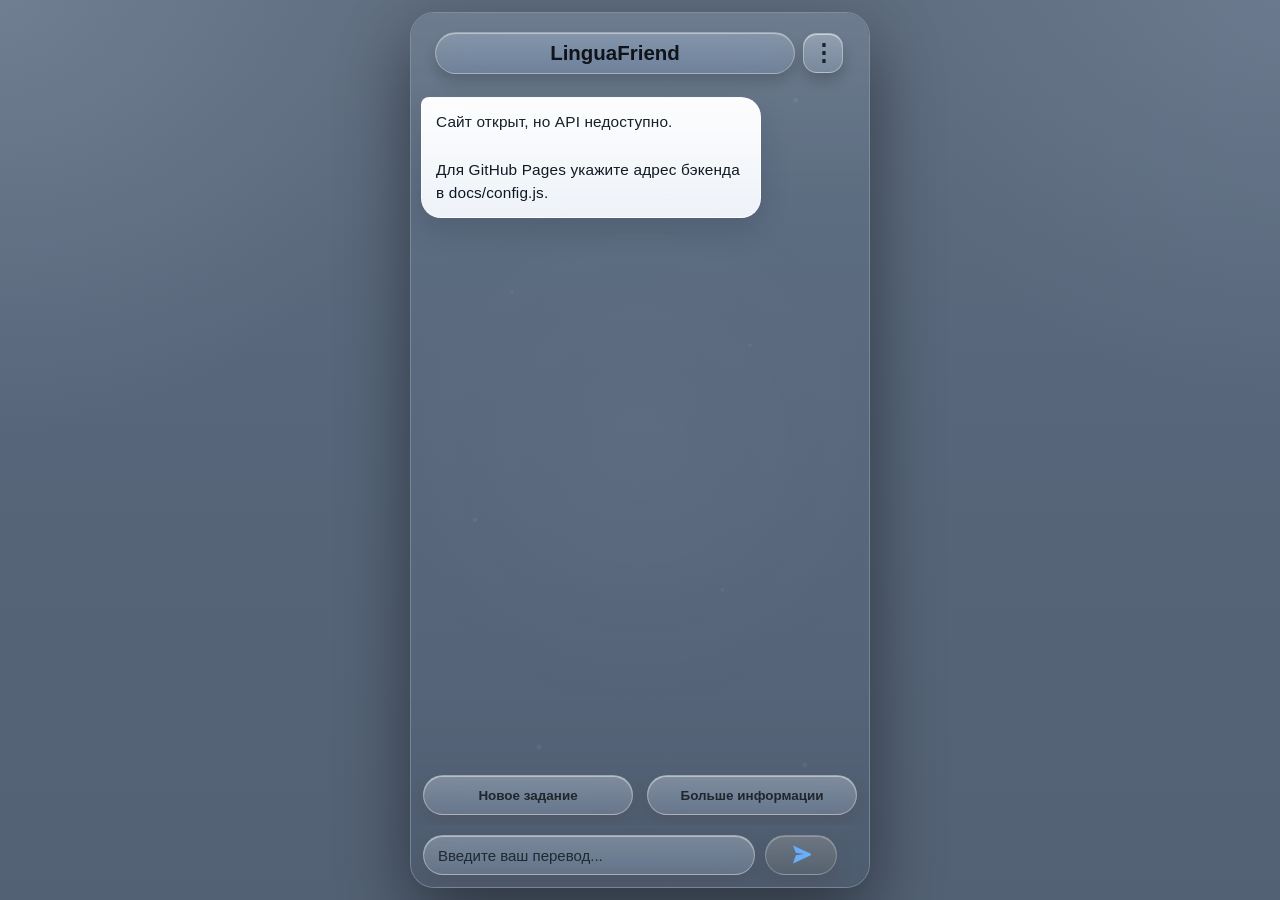
==== docs/index.html @ 362f242c "Add files via upload" ====
<!doctype html>
<html lang="ru">
<head>
  <meta charset="UTF-8" />
  <meta name="viewport" content="width=device-width, initial-scale=1.0" />
  <title>LinguaFriend</title>
  <link rel="stylesheet" href="./static/style.css" />
</head>
<body>
  <main class="app">
    <section class="phone-shell">
      <header class="top-glass">
        <div class="top-pill">LinguaFriend</div>
        <button id="topMenuBtn" class="top-menu-btn" type="button" aria-label="Меню">⋮</button>
      </header>

      <div id="menuOverlay" class="menu-overlay" hidden>
        <div id="menuBackdrop" class="menu-backdrop"></div>
        <section class="menu-panel" aria-label="Меню">
          <div class="menu-head">
            <h2>Меню</h2>
            <button id="closeMenuBtn" class="menu-close" type="button" aria-label="Закрыть">×</button>
          </div>

          <div class="menu-block">
            <span class="menu-label">Подсказки</span>
            <button id="hintToggle" class="hint-switch" type="button" aria-pressed="true">
              <span class="hint-switch-track">
                <span class="hint-switch-thumb"></span>
              </span>
            </button>
          </div>

          <div class="menu-block menu-levels">
            <span class="menu-label">Сложность</span>
            <div class="level-pills">
              <button class="level-pill" data-level="A1" type="button">Легко</button>
              <button class="level-pill" data-level="A2" type="button">Средний</button>
              <button class="level-pill" data-level="B1" type="button">Сложный</button>
            </div>
          </div>

          <div class="menu-block menu-leaderboard-trigger">
            <span class="menu-label centered-label">Leaderboard</span>
            <button id="openLeaderboardBtn" class="leaderboard-open-btn" type="button">Открыть список</button>
          </div>
        </section>
      </div>

      <div id="leaderboardOverlay" class="menu-overlay" hidden>
        <div id="leaderboardBackdrop" class="menu-backdrop"></div>
        <section class="menu-panel leaderboard-panel" aria-label="Leaderboard">
          <div class="menu-head">
            <h2>Leaderboard</h2>
            <button id="closeLeaderboardBtn" class="menu-close" type="button" aria-label="Закрыть">×</button>
          </div>
          <div id="leaderboardList" class="leaderboard-list"></div>
        </section>
      </div>

      <section class="chat-glass">
        <div id="messages" class="messages"></div>
      </section>

      <section class="bottom-actions">
        <div class="group-shell">
          <div class="group-row">
            <button id="nextBtn">Новое задание</button>
            <button id="moreInfoBtn">Больше информации</button>
          </div>
        </div>
      </section>

      <form id="answerForm" class="answer-glass">
        <div class="answer-shell">
          <input id="answerInput" type="text" placeholder="Введите ваш перевод..." autocomplete="off" />
          <button type="submit" class="send-btn" aria-label="Отправить">
            <span class="send-icon" aria-hidden="true">
              <svg viewBox="0 0 24 24" role="img" focusable="false">
                <path d="M3 20.5l17.36-8.04c.85-.39.85-1.53 0-1.92L3 2.5l2.87 7.14 8.17 1.32-8.17 1.32L3 20.5z"></path>
              </svg>
            </span>
          </button>
        </div>
      </form>
    </section>
  </main>

  <script src="./config.js"></script>
  <script src="./static/app.js"></script>
</body>
</html>
---- docs/static/style.css ----
﻿:root {
  --glass-bg: rgba(255, 255, 255, 0.16);
  --glass-strong: rgba(255, 255, 255, 0.24);
  --glass-border: rgba(255, 255, 255, 0.38);
  --ink: #0f1722;
  --ink-soft: rgba(15, 23, 34, 0.68);
}

* { box-sizing: border-box; }

html,
body {
  height: 100%;
}

body {
  margin: 0;
  font-family: "Segoe UI", Tahoma, sans-serif;
  overflow: hidden;
  -webkit-tap-highlight-color: transparent;
  background:
    radial-gradient(circle at top left, rgba(214, 230, 255, 0.14), transparent 28%),
    radial-gradient(circle at top right, rgba(188, 210, 236, 0.12), transparent 26%),
    linear-gradient(180deg, #5f6d80 0%, #57667a 42%, #536174 100%);
}

.app {
  width: 100%;
  height: 100dvh;
}

.phone-shell {
  width: 100%;
  height: 100dvh;
  display: grid;
  grid-template-rows: 1fr auto auto;
  overflow: hidden;
  position: relative;
}

.chat-glass,
.bottom-actions,
.answer-glass,
.msg,
button,
input {
  backdrop-filter: blur(16px) saturate(130%);
  -webkit-backdrop-filter: blur(16px) saturate(130%);
}

.top-glass {
  position: absolute;
  top: 0;
  left: 0;
  right: 0;
  z-index: 20;
  min-height: 62px;
  display: grid;
  grid-template-columns: 1fr auto;
  align-items: center;
  gap: 8px;
  padding: 18px 26px 0 24px;
  background: transparent;
  border: 0;
  backdrop-filter: none;
  -webkit-backdrop-filter: none;
}

.top-pill {
  min-height: 42px;
  border-radius: 999px;
  display: grid;
  place-items: center;
  font-size: 1.28rem;
  font-weight: 800;
  color: #10131a;
  background:
    linear-gradient(180deg, rgba(255, 255, 255, 0.18), rgba(255, 255, 255, 0.05)),
    rgba(255, 255, 255, 0.03);
  border: 1px solid rgba(255, 255, 255, 0.28);
  box-shadow: 0 8px 14px rgba(0, 0, 0, 0.16), inset 0 1px 0 rgba(255, 255, 255, 0.42);
  backdrop-filter: blur(24px) saturate(165%) contrast(1.05);
  -webkit-backdrop-filter: blur(24px) saturate(165%) contrast(1.05);
}

.top-menu-btn {
  width: 40px;
  min-width: 40px;
  min-height: 40px;
  border-radius: 14px;
  font-size: 1.45rem;
  line-height: 1;
  padding: 0;
  margin-right: 0;
  background:
    linear-gradient(180deg, rgba(255, 255, 255, 0.24), rgba(255, 255, 255, 0.08)),
    rgba(255, 255, 255, 0.06);
  color: #1a2330;
  border: 1px solid rgba(255, 255, 255, 0.34);
  box-shadow: 0 8px 14px rgba(0, 0, 0, 0.18), inset 0 1px 0 rgba(255, 255, 255, 0.52);
  backdrop-filter: blur(24px) saturate(165%) contrast(1.05);
  -webkit-backdrop-filter: blur(24px) saturate(165%) contrast(1.05);
}

.menu-overlay {
  position: absolute;
  inset: 0;
  z-index: 40;
}

.menu-backdrop {
  position: absolute;
  inset: 0;
  background: rgba(24, 31, 41, 0.14);
  backdrop-filter: blur(8px);
  -webkit-backdrop-filter: blur(8px);
}

.menu-panel {
  position: absolute;
  top: 50%;
  left: 50%;
  transform: translate(-50%, -50%);
  width: min(340px, calc(100% - 32px));
  border-radius: 26px;
  padding: 18px;
  background:
    linear-gradient(180deg, rgba(255, 255, 255, 0.2), rgba(255, 255, 255, 0.06)),
    rgba(255, 255, 255, 0.08);
  border: 1px solid rgba(255, 255, 255, 0.28);
  box-shadow: 0 18px 40px rgba(0, 0, 0, 0.22), inset 0 1px 0 rgba(255, 255, 255, 0.34);
  backdrop-filter: blur(24px) saturate(165%);
  -webkit-backdrop-filter: blur(24px) saturate(165%);
  animation: menuIn 0.22s ease;
}

.menu-head,
.menu-block {
  display: flex;
  align-items: center;
  justify-content: space-between;
  gap: 12px;
}

.menu-head {
  margin-bottom: 18px;
}

.menu-head h2,
.menu-label {
  margin: 0;
  color: #17202c;
}

.menu-head h2 {
  font-size: 1.12rem;
  font-weight: 800;
}

.menu-block + .menu-block {
  margin-top: 18px;
}

.menu-label {
  font-size: 1rem;
  font-weight: 700;
}

.menu-close {
  width: 34px;
  min-width: 34px;
  min-height: 34px;
  border-radius: 999px;
  padding: 0;
  font-size: 1.25rem;
  color: #16202a;
}

.hint-switch {
  min-height: auto;
  border: 0;
  background: transparent;
  box-shadow: none;
  padding: 0;
}

.hint-switch-track {
  width: 66px;
  height: 36px;
  border-radius: 999px;
  display: flex;
  align-items: center;
  padding: 4px;
  background:
    linear-gradient(180deg, rgba(255, 255, 255, 0.25), rgba(255, 255, 255, 0.1)),
    rgba(69, 196, 92, 0.88);
  box-shadow: inset 0 1px 0 rgba(255, 255, 255, 0.35), 0 8px 16px rgba(0, 0, 0, 0.16);
  transition: background 0.2s ease;
}

.hint-switch-thumb {
  width: 28px;
  height: 28px;
  border-radius: 999px;
  background: rgba(255, 255, 255, 0.92);
  box-shadow: 0 4px 10px rgba(0, 0, 0, 0.16);
  transform: translateX(30px);
  transition: transform 0.22s ease;
}

.hint-switch.off .hint-switch-track {
  background:
    linear-gradient(180deg, rgba(255, 255, 255, 0.18), rgba(255, 255, 255, 0.06)),
    rgba(118, 129, 143, 0.8);
}

.hint-switch.off .hint-switch-thumb {
  transform: translateX(0);
}

.menu-levels {
  align-items: flex-start;
  flex-direction: column;
}

.menu-leaderboard {
  align-items: flex-start;
  flex-direction: column;
}

.menu-leaderboard-trigger {
  align-items: stretch;
  flex-direction: column;
}

.centered-label {
  width: 100%;
  text-align: center;
  margin-bottom: 10px;
}

.leaderboard-open-btn {
  width: 100%;
  min-height: 44px;
  justify-content: center;
  color: #18212d;
  background:
    linear-gradient(180deg, rgba(255, 255, 255, 0.2), rgba(255, 255, 255, 0.08)),
    rgba(255, 255, 255, 0.06);
}

.level-pills {
  display: flex;
  gap: 8px;
  width: 100%;
}

.level-pill {
  flex: 1;
  min-height: 44px;
  color: #18212d;
  background:
    linear-gradient(180deg, rgba(255, 255, 255, 0.2), rgba(255, 255, 255, 0.08)),
    rgba(255, 255, 255, 0.06);
}

.level-pill.active {
  background:
    linear-gradient(180deg, rgba(187, 221, 255, 0.5), rgba(115, 171, 234, 0.22)),
    rgba(149, 196, 247, 0.2);
  box-shadow: 0 10px 18px rgba(0, 0, 0, 0.16), inset 0 1px 0 rgba(255, 255, 255, 0.5);
}

.leaderboard-list {
  width: 100%;
  display: block;
}

.leaderboard-panel {
  width: min(392px, calc(100% - 28px));
  min-height: 340px;
  max-height: min(520px, calc(100dvh - 80px));
  display: grid;
  grid-template-rows: auto 1fr;
}

.leaderboard-panel .leaderboard-list {
  overflow-y: auto;
  padding-right: 2px;
}

.leaderboard-table {
  width: 100%;
  padding: 12px;
  border-radius: 22px;
  background:
    linear-gradient(180deg, rgba(255, 255, 255, 0.16), rgba(255, 255, 255, 0.06)),
    rgba(255, 255, 255, 0.05);
  border: 1px solid rgba(255, 255, 255, 0.22);
  box-shadow:
    inset 0 1px 0 rgba(255, 255, 255, 0.24),
    0 10px 26px rgba(0, 0, 0, 0.12);
}

.leaderboard-row {
  display: grid;
  grid-template-columns: 62px minmax(0, 1fr) 62px;
  align-items: center;
  gap: 10px;
  min-height: 40px;
  padding: 0 12px;
  border-radius: 16px;
  background:
    linear-gradient(180deg, rgba(255, 255, 255, 0.16), rgba(255, 255, 255, 0.05)),
    rgba(255, 255, 255, 0.05);
  border: 1px solid rgba(255, 255, 255, 0.22);
  box-shadow: inset 0 1px 0 rgba(255, 255, 255, 0.22);
}

.leaderboard-row + .leaderboard-row {
  margin-top: 8px;
}

.leaderboard-header {
  min-height: 38px;
  padding: 0 12px;
  background:
    linear-gradient(180deg, rgba(255, 255, 255, 0.18), rgba(255, 255, 255, 0.08)),
    rgba(255, 255, 255, 0.07);
  border: 1px solid rgba(255, 255, 255, 0.18);
  box-shadow: inset 0 1px 0 rgba(255, 255, 255, 0.28);
}

.leaderboard-rank,
.leaderboard-score {
  font-size: 0.86rem;
  font-weight: 800;
  color: #203040;
}

.leaderboard-name {
  font-size: 0.9rem;
  color: #203040;
  white-space: nowrap;
  overflow: hidden;
  text-overflow: ellipsis;
}

.leaderboard-header .leaderboard-rank,
.leaderboard-header .leaderboard-name,
.leaderboard-header .leaderboard-score {
  font-size: 0.74rem;
  font-weight: 800;
  letter-spacing: 0.04em;
  text-transform: uppercase;
  color: rgba(24, 33, 45, 0.7);
}

.leaderboard-rank {
  text-align: left;
}

.leaderboard-score {
  text-align: right;
}

.leaderboard-empty {
  min-height: 180px;
  display: grid;
  place-items: center;
  border-radius: 22px;
  font-size: 0.96rem;
  font-weight: 700;
  color: rgba(23, 32, 44, 0.72);
  background:
    linear-gradient(180deg, rgba(255, 255, 255, 0.18), rgba(255, 255, 255, 0.06)),
    rgba(255, 255, 255, 0.05);
  border: 1px solid rgba(255, 255, 255, 0.22);
  box-shadow: inset 0 1px 0 rgba(255, 255, 255, 0.24);
}

.chat-glass {
  min-height: 0;
  background:
    radial-gradient(circle at 16% 18%, rgba(235, 244, 255, 0.16), transparent 0 16%),
    radial-gradient(circle at 78% 22%, rgba(194, 216, 240, 0.16), transparent 0 18%),
    radial-gradient(circle at 32% 72%, rgba(225, 233, 244, 0.12), transparent 0 20%),
    radial-gradient(circle at 82% 78%, rgba(176, 198, 225, 0.1), transparent 0 17%),
    linear-gradient(180deg, #617185 0%, #59687d 45%, #526175 100%);
  position: relative;
  overflow: hidden;
}

.chat-glass::before {
  content: "";
  position: absolute;
  inset: 0;
  background:
    radial-gradient(circle at 10% 14%, rgba(255, 255, 255, 0.14) 0 2px, transparent 3px),
    radial-gradient(circle at 84% 10%, rgba(255, 255, 255, 0.12) 0 2px, transparent 3px),
    radial-gradient(circle at 22% 32%, rgba(255, 255, 255, 0.08) 0 1.5px, transparent 2.5px),
    radial-gradient(circle at 74% 38%, rgba(255, 255, 255, 0.08) 0 1.5px, transparent 2.5px),
    radial-gradient(circle at 14% 58%, rgba(255, 255, 255, 0.1) 0 2px, transparent 3px),
    radial-gradient(circle at 68% 66%, rgba(255, 255, 255, 0.08) 0 1.5px, transparent 2.5px),
    radial-gradient(circle at 28% 84%, rgba(255, 255, 255, 0.1) 0 2px, transparent 3px),
    radial-gradient(circle at 86% 86%, rgba(255, 255, 255, 0.1) 0 2px, transparent 3px);
  opacity: 0.55;
  pointer-events: none;
}

.chat-glass::after {
  content: "";
  position: absolute;
  inset: 0;
  background:
    linear-gradient(180deg, rgba(255, 255, 255, 0.08), transparent 22%, transparent 78%, rgba(15, 23, 34, 0.06)),
    radial-gradient(circle at 50% 50%, rgba(255, 255, 255, 0.03), transparent 54%);
  pointer-events: none;
}

.messages {
  height: 100%;
  overflow-y: auto;
  padding: 84px 10px 138px;
  scrollbar-width: thin;
  scrollbar-color: rgba(46, 142, 255, 0.9) transparent;
}

.messages::-webkit-scrollbar {
  width: 8px;
}

.messages::-webkit-scrollbar-track {
  background: transparent;
}

.messages::-webkit-scrollbar-thumb {
  background: linear-gradient(180deg, rgba(77, 163, 255, 0.95), rgba(18, 124, 255, 0.95));
  border-radius: 999px;
  border: 2px solid transparent;
  background-clip: padding-box;
}

.msg {
  max-width: min(88%, 340px);
  margin: 0 0 10px;
  padding: 12px 14px;
  border-radius: 20px;
  line-height: 1.55;
  font-size: 0.96rem;
  letter-spacing: 0.01em;
  white-space: pre-wrap;
  overflow-wrap: anywhere;
  word-break: break-word;
  writing-mode: horizontal-tb;
  color: var(--ink);
  border: 1px solid rgba(255, 255, 255, 0.48);
  background:
    linear-gradient(180deg, rgba(255, 255, 255, 0.92), rgba(243, 248, 255, 0.78)),
    rgba(255, 255, 255, 0.8);
  box-shadow:
    0 14px 28px rgba(26, 35, 48, 0.16),
    inset 0 1px 0 rgba(255, 255, 255, 0.82);
  position: relative;
  transform-origin: left bottom;
  animation: bubbleIn 0.24s ease;
}

.msg.bot {
  border-top-left-radius: 8px;
  background:
    linear-gradient(180deg, rgba(255, 255, 255, 0.94), rgba(241, 246, 252, 0.82)),
    rgba(255, 255, 255, 0.82);
}

.msg.user {
  margin-left: auto;
  border-top-right-radius: 8px;
  color: #112231;
  background:
    linear-gradient(180deg, rgba(207, 234, 255, 0.95), rgba(177, 211, 239, 0.82)),
    rgba(201, 227, 247, 0.84);
  box-shadow:
    0 14px 28px rgba(17, 42, 66, 0.18),
    inset 0 1px 0 rgba(255, 255, 255, 0.72);
  transform-origin: right bottom;
}

.msg.bot::before,
.msg.user::before {
  content: "";
  position: absolute;
  top: 10px;
  left: 10px;
  width: 34px;
  height: 6px;
  border-radius: 999px;
  background: rgba(255, 255, 255, 0.45);
  opacity: 0.85;
  pointer-events: none;
}

.msg.user::before {
  left: auto;
  right: 10px;
  background: rgba(255, 255, 255, 0.34);
}

.msg.sending {
  opacity: 0.84;
}

.msg.typing {
  display: inline-flex;
  gap: 4px;
  min-width: 44px;
  align-items: center;
}

.msg.typing span {
  width: 7px;
  height: 7px;
  border-radius: 999px;
  background: #5d6977;
  opacity: 0.35;
  animation: dotPulse 1s infinite ease-in-out;
}

.msg.typing span:nth-child(2) { animation-delay: 0.16s; }
.msg.typing span:nth-child(3) { animation-delay: 0.32s; }

.bottom-actions {
  position: absolute;
  left: 0;
  right: 0;
  bottom: calc(62px + env(safe-area-inset-bottom));
  z-index: 20;
  display: block;
  background: transparent;
  border-top: 0;
  backdrop-filter: none;
  -webkit-backdrop-filter: none;
  overflow: hidden;
  padding: 0 12px 10px;
}

.group-shell {
  position: relative;
  border-radius: 24px;
  padding: 0;
  overflow: visible;
  background: transparent;
  box-shadow: none;
  border: 0;
}

.group-row {
  display: grid;
  grid-template-columns: 1fr 1fr;
  gap: 14px;
  position: relative;
  z-index: 1;
}

.group-row button {
  width: 100%;
  min-height: 40px;
  border-radius: 999px;
  background:
    linear-gradient(180deg, rgba(255, 255, 255, 0.22), rgba(255, 255, 255, 0.08)),
    rgba(255, 255, 255, 0.08);
  color: #20262e;
  border: 1px solid rgba(255, 255, 255, 0.34);
  box-shadow: 0 10px 18px rgba(70, 54, 54, 0.18), inset 0 1px 0 rgba(255, 255, 255, 0.44);
  backdrop-filter: blur(18px) saturate(140%);
  -webkit-backdrop-filter: blur(18px) saturate(140%);
  font-size: 0.84rem;
  padding: 0 12px;
}

button {
  min-height: 38px;
  border: 1px solid var(--glass-border);
  border-radius: 999px;
  background: var(--glass-bg);
  color: #edf3ff;
  font-size: 0.9rem;
  font-weight: 700;
  padding: 7px 12px;
  cursor: pointer;
  box-shadow: 0 8px 18px rgba(0, 0, 0, 0.2), inset 0 1px 0 rgba(255, 255, 255, 0.35);
}

button:hover {
  filter: brightness(1.08);
}

button:active {
  transform: translateY(1px);
}

.answer-glass {
  position: absolute;
  left: 0;
  right: 0;
  bottom: 0;
  z-index: 21;
  padding: 0 12px calc(12px + env(safe-area-inset-bottom));
  background: transparent;
  border-top: 0;
  backdrop-filter: none;
  -webkit-backdrop-filter: none;
}

.answer-shell {
  position: relative;
  display: grid;
  grid-template-columns: 1fr 92px;
  gap: 10px;
  border-radius: 24px;
  padding: 0;
  overflow: visible;
  background: transparent;
  box-shadow: none;
  border: 0;
}

.answer-shell > * {
  position: relative;
  z-index: 1;
}

input {
  min-height: 40px;
  border: 1px solid rgba(255, 255, 255, 0.34);
  border-radius: 999px;
  background:
    linear-gradient(180deg, rgba(255, 255, 255, 0.2), rgba(255, 255, 255, 0.07)),
    rgba(255, 255, 255, 0.08);
  padding: 10px 14px;
  font-size: 15px;
  color: #222831;
  outline: none;
  box-shadow: 0 10px 18px rgba(70, 54, 54, 0.18), inset 0 1px 0 rgba(255, 255, 255, 0.44);
  backdrop-filter: blur(18px) saturate(140%);
  -webkit-backdrop-filter: blur(18px) saturate(140%);
}

input::placeholder {
  color: rgba(20, 28, 38, 0.88);
}

input:focus {
  border-color: rgba(193, 222, 255, 0.92);
  box-shadow: 0 0 0 3px rgba(157, 201, 255, 0.26);
}

.send-btn {
  width: 72px;
  min-width: 72px;
  min-height: 40px;
  border-radius: 999px;
  display: flex;
  align-items: center;
  justify-content: center;
  background:
    linear-gradient(180deg, rgba(255, 255, 255, 0.16), rgba(255, 255, 255, 0.04)),
    rgba(88, 92, 95, 0.46);
  color: #5aa8ff;
  border: 1px solid rgba(255, 255, 255, 0.24);
  box-shadow: 0 10px 18px rgba(70, 54, 54, 0.18), inset 0 1px 0 rgba(255, 255, 255, 0.24);
  padding: 0;
  backdrop-filter: blur(18px) saturate(140%);
  -webkit-backdrop-filter: blur(18px) saturate(140%);
}

.send-icon {
  display: inline-block;
  width: 24px;
  height: 24px;
  line-height: 1;
  transform: translateX(1px);
}

.send-icon svg {
  display: block;
  width: 100%;
  height: 100%;
  fill: #69aefb;
}

@keyframes dotPulse {
  0%, 80%, 100% { transform: translateY(0); opacity: 0.35; }
  40% { transform: translateY(-2px); opacity: 1; }
}

@keyframes bubbleIn {
  from {
    opacity: 0;
    transform: translateY(8px) scale(0.98);
  }
  to {
    opacity: 1;
    transform: translateY(0) scale(1);
  }
}

@keyframes menuIn {
  from { opacity: 0; transform: translate(-50%, calc(-50% - 12px)) scale(0.98); }
  to { opacity: 1; transform: translate(-50%, -50%) scale(1); }
}

@media (min-width: 700px) {
  .app {
    display: grid;
    place-items: center;
    padding: 12px;
  }

  .phone-shell {
    width: min(100%, 460px);
    height: min(100dvh - 24px, 920px);
    border-radius: 24px;
    border: 1px solid rgba(255,255,255,0.22);
    box-shadow: 0 30px 70px rgba(0,0,0,0.45);
  }
}

@media (max-width: 699px) {
  .app {
    width: 100%;
    height: 100dvh;
  }

  .phone-shell {
    width: 100%;
    height: 100dvh;
    border-radius: 0;
    border: 0;
    box-shadow: none;
  }

  .top-glass {
    padding: calc(22px + env(safe-area-inset-top)) 26px 0 24px;
    gap: 10px;
  }

  .top-pill {
    min-height: 42px;
    font-size: 1.18rem;
    letter-spacing: 0;
  }

  .top-menu-btn {
    width: 40px;
    min-width: 40px;
    min-height: 40px;
    font-size: 1.35rem;
  }

  .menu-panel {
    top: 50%;
    left: 50%;
    right: auto;
    width: min(340px, calc(100% - 24px));
  }

  .messages {
    padding: 96px 10px 152px;
  }

  .msg {
    max-width: 90%;
    font-size: 0.98rem;
    line-height: 1.4;
    padding: 10px 12px;
  }

  .bottom-actions {
    display: block;
  }

  .group-row button {
    min-height: 38px;
    font-size: 0.8rem;
  }

  .answer-glass {
    padding: 0 12px calc(14px + env(safe-area-inset-bottom));
  }

  .answer-shell {
    grid-template-columns: 1fr 68px;
    gap: 10px;
  }

  input {
    min-height: 40px;
    font-size: 15px;
    padding: 10px 12px;
  }

  .send-btn {
    width: 68px;
    min-width: 68px;
    min-height: 40px;
  }
}
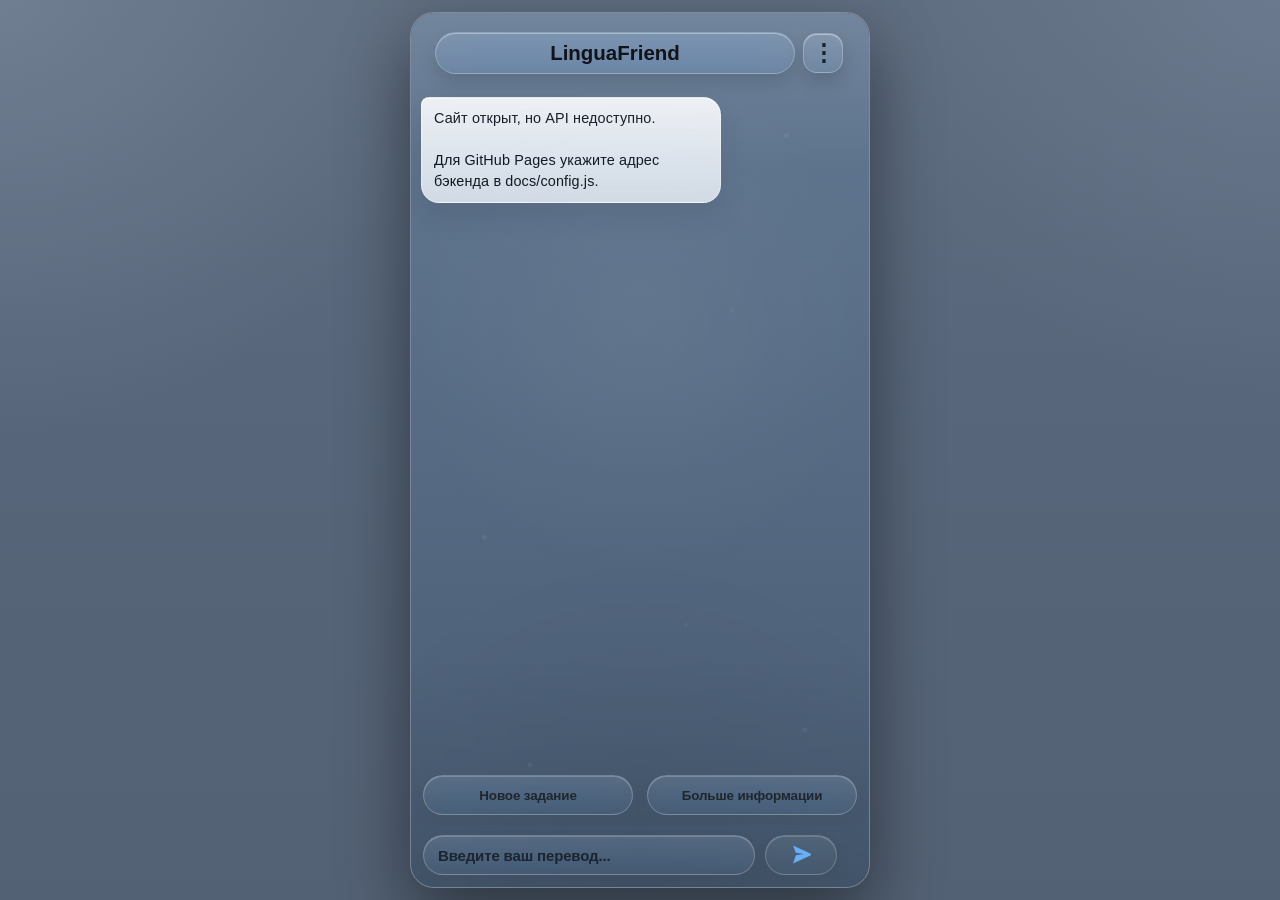
==== commit 4daa8418: "Add files via upload" ====
--- a/docs/index.html
+++ b/docs/index.html
@@ -1,4 +1,4 @@
-<!doctype html>
+﻿<!doctype html>
 <html lang="ru">
 <head>
   <meta charset="UTF-8" />
@@ -16,7 +16,7 @@
 
       <div id="menuOverlay" class="menu-overlay" hidden>
         <div id="menuBackdrop" class="menu-backdrop"></div>
-        <section class="menu-panel" aria-label="Меню">
+        <section class="menu-panel" aria-label="Настройки">
           <div class="menu-head">
             <h2>Меню</h2>
             <button id="closeMenuBtn" class="menu-close" type="button" aria-label="Закрыть">×</button>
@@ -31,6 +31,7 @@
             </button>
           </div>
 
+
           <div class="menu-block menu-levels">
             <span class="menu-label">Сложность</span>
             <div class="level-pills">
@@ -41,8 +42,16 @@
           </div>
 
           <div class="menu-block menu-leaderboard-trigger">
-            <span class="menu-label centered-label">Leaderboard</span>
+            <span class="menu-label centered-label">Таблица лидеров</span>
             <button id="openLeaderboardBtn" class="leaderboard-open-btn" type="button">Открыть список</button>
+          </div>
+
+          <div class="menu-block menu-theme">
+            <span class="menu-label centered-label">Тема</span>
+            <div class="theme-pills">
+              <button id="lightThemeBtn" class="theme-pill active" data-theme="light" type="button">Светлая</button>
+              <button id="darkThemeBtn" class="theme-pill" data-theme="dark" type="button">Тёмная</button>
+            </div>
           </div>
         </section>
       </div>
@@ -51,7 +60,7 @@
         <div id="leaderboardBackdrop" class="menu-backdrop"></div>
         <section class="menu-panel leaderboard-panel" aria-label="Leaderboard">
           <div class="menu-head">
-            <h2>Leaderboard</h2>
+            <h2>Таблица лидеров</h2>
             <button id="closeLeaderboardBtn" class="menu-close" type="button" aria-label="Закрыть">×</button>
           </div>
           <div id="leaderboardList" class="leaderboard-list"></div>
@@ -89,4 +98,5 @@
   <script src="./config.js"></script>
   <script src="./static/app.js"></script>
 </body>
-</html>
+</html>
+
--- a/docs/static/style.css
+++ b/docs/static/style.css
@@ -1,7 +1,7 @@
 ﻿:root {
-  --glass-bg: rgba(255, 255, 255, 0.16);
-  --glass-strong: rgba(255, 255, 255, 0.24);
-  --glass-border: rgba(255, 255, 255, 0.38);
+  --glass-bg: rgba(255, 255, 255, 0.1);
+  --glass-strong: rgba(255, 255, 255, 0.16);
+  --glass-border: rgba(255, 255, 255, 0.26);
   --ink: #0f1722;
   --ink-soft: rgba(15, 23, 34, 0.68);
 }
@@ -39,13 +39,11 @@
 }
 
 .chat-glass,
-.bottom-actions,
-.answer-glass,
 .msg,
 button,
 input {
-  backdrop-filter: blur(16px) saturate(130%);
-  -webkit-backdrop-filter: blur(16px) saturate(130%);
+  backdrop-filter: blur(18px) saturate(145%);
+  -webkit-backdrop-filter: blur(18px) saturate(145%);
 }
 
 .top-glass {
@@ -71,16 +69,17 @@
   border-radius: 999px;
   display: grid;
   place-items: center;
+  font-family: "Segoe UI", Tahoma, sans-serif;
   font-size: 1.28rem;
   font-weight: 800;
   color: #10131a;
   background:
-    linear-gradient(180deg, rgba(255, 255, 255, 0.18), rgba(255, 255, 255, 0.05)),
-    rgba(255, 255, 255, 0.03);
-  border: 1px solid rgba(255, 255, 255, 0.28);
-  box-shadow: 0 8px 14px rgba(0, 0, 0, 0.16), inset 0 1px 0 rgba(255, 255, 255, 0.42);
-  backdrop-filter: blur(24px) saturate(165%) contrast(1.05);
-  -webkit-backdrop-filter: blur(24px) saturate(165%) contrast(1.05);
+    linear-gradient(180deg, rgba(255, 255, 255, 0.13), rgba(255, 255, 255, 0.03)),
+    rgba(255, 255, 255, 0.015);
+  border: 1px solid rgba(255, 255, 255, 0.22);
+  box-shadow: 0 10px 18px rgba(0, 0, 0, 0.12), inset 0 1px 0 rgba(255, 255, 255, 0.34);
+  backdrop-filter: blur(28px) saturate(170%) contrast(1.04);
+  -webkit-backdrop-filter: blur(28px) saturate(170%) contrast(1.04);
 }
 
 .top-menu-btn {
@@ -93,13 +92,13 @@
   padding: 0;
   margin-right: 0;
   background:
-    linear-gradient(180deg, rgba(255, 255, 255, 0.24), rgba(255, 255, 255, 0.08)),
-    rgba(255, 255, 255, 0.06);
+    linear-gradient(180deg, rgba(255, 255, 255, 0.15), rgba(255, 255, 255, 0.04)),
+    rgba(255, 255, 255, 0.02);
   color: #1a2330;
-  border: 1px solid rgba(255, 255, 255, 0.34);
-  box-shadow: 0 8px 14px rgba(0, 0, 0, 0.18), inset 0 1px 0 rgba(255, 255, 255, 0.52);
-  backdrop-filter: blur(24px) saturate(165%) contrast(1.05);
-  -webkit-backdrop-filter: blur(24px) saturate(165%) contrast(1.05);
+  border: 1px solid rgba(255, 255, 255, 0.24);
+  box-shadow: 0 10px 18px rgba(0, 0, 0, 0.14), inset 0 1px 0 rgba(255, 255, 255, 0.4);
+  backdrop-filter: blur(28px) saturate(170%) contrast(1.04);
+  -webkit-backdrop-filter: blur(28px) saturate(170%) contrast(1.04);
 }
 
 .menu-overlay {
@@ -125,12 +124,12 @@
   border-radius: 26px;
   padding: 18px;
   background:
-    linear-gradient(180deg, rgba(255, 255, 255, 0.2), rgba(255, 255, 255, 0.06)),
-    rgba(255, 255, 255, 0.08);
-  border: 1px solid rgba(255, 255, 255, 0.28);
-  box-shadow: 0 18px 40px rgba(0, 0, 0, 0.22), inset 0 1px 0 rgba(255, 255, 255, 0.34);
-  backdrop-filter: blur(24px) saturate(165%);
-  -webkit-backdrop-filter: blur(24px) saturate(165%);
+    linear-gradient(180deg, rgba(255, 255, 255, 0.14), rgba(255, 255, 255, 0.04)),
+    rgba(255, 255, 255, 0.035);
+  border: 1px solid rgba(255, 255, 255, 0.22);
+  box-shadow: 0 22px 46px rgba(0, 0, 0, 0.18), inset 0 1px 0 rgba(255, 255, 255, 0.26);
+  backdrop-filter: blur(30px) saturate(175%);
+  -webkit-backdrop-filter: blur(30px) saturate(175%);
   animation: menuIn 0.22s ease;
 }
 
@@ -153,6 +152,7 @@
 }
 
 .menu-head h2 {
+  font-family: "Segoe UI", Tahoma, sans-serif;
   font-size: 1.12rem;
   font-weight: 800;
 }
@@ -223,6 +223,13 @@
   flex-direction: column;
 }
 
+.menu-theme {
+  display: grid;
+  grid-template-columns: auto minmax(0, 1fr);
+  align-items: center;
+  column-gap: 12px;
+}
+
 .menu-leaderboard {
   align-items: flex-start;
   flex-direction: column;
@@ -235,14 +242,21 @@
 
 .centered-label {
   width: 100%;
-  text-align: center;
+  text-align: left;
   margin-bottom: 10px;
+  font-family: "Segoe UI", Tahoma, sans-serif;
+  font-size: 1rem;
+  font-weight: 700;
+  color: #17202c;
 }
 
 .leaderboard-open-btn {
   width: 100%;
-  min-height: 44px;
+  min-height: 38px;
   justify-content: center;
+  font-family: \"Segoe UI\", Tahoma, sans-serif;
+  font-size: 0.8rem;
+  font-weight: 800;
   color: #18212d;
   background:
     linear-gradient(180deg, rgba(255, 255, 255, 0.2), rgba(255, 255, 255, 0.08)),
@@ -255,16 +269,51 @@
   width: 100%;
 }
 
+.theme-pills {
+  display: grid;
+  grid-template-columns: repeat(2, minmax(0, 1fr));
+  gap: 8px;
+  width: 100%;
+  justify-content: stretch;
+  flex: 0 0 auto;
+  min-width: 0;
+}
+
 .level-pill {
   flex: 1;
-  min-height: 44px;
+  min-height: 40px;
+  font-family: \"Segoe UI\", Tahoma, sans-serif;
+  font-size: 0.8rem;
+  font-weight: 800;
   color: #18212d;
   background:
     linear-gradient(180deg, rgba(255, 255, 255, 0.2), rgba(255, 255, 255, 0.08)),
     rgba(255, 255, 255, 0.06);
 }
 
+.theme-pill {
+  flex: 0 0 auto;
+  width: 100%;
+  min-width: 0;
+  min-height: 36px;
+  padding: 0 10px;
+  font-family: \"Segoe UI\", Tahoma, sans-serif;
+  font-size: 0.8rem;
+  font-weight: 800;
+  color: #18212d;
+  background:
+    linear-gradient(180deg, rgba(255, 255, 255, 0.2), rgba(255, 255, 255, 0.08)),
+    rgba(255, 255, 255, 0.06);
+}
+
 .level-pill.active {
+  background:
+    linear-gradient(180deg, rgba(187, 221, 255, 0.5), rgba(115, 171, 234, 0.22)),
+    rgba(149, 196, 247, 0.2);
+  box-shadow: 0 10px 18px rgba(0, 0, 0, 0.16), inset 0 1px 0 rgba(255, 255, 255, 0.5);
+}
+
+.theme-pill.active {
   background:
     linear-gradient(180deg, rgba(187, 221, 255, 0.5), rgba(115, 171, 234, 0.22)),
     rgba(149, 196, 247, 0.2);
@@ -382,11 +431,11 @@
 .chat-glass {
   min-height: 0;
   background:
-    radial-gradient(circle at 16% 18%, rgba(235, 244, 255, 0.16), transparent 0 16%),
-    radial-gradient(circle at 78% 22%, rgba(194, 216, 240, 0.16), transparent 0 18%),
-    radial-gradient(circle at 32% 72%, rgba(225, 233, 244, 0.12), transparent 0 20%),
-    radial-gradient(circle at 82% 78%, rgba(176, 198, 225, 0.1), transparent 0 17%),
-    linear-gradient(180deg, #617185 0%, #59687d 45%, #526175 100%);
+    radial-gradient(circle at 14% 16%, rgba(185, 220, 255, 0.2), transparent 0 18%),
+    radial-gradient(circle at 82% 18%, rgba(255, 218, 201, 0.12), transparent 0 16%),
+    radial-gradient(circle at 28% 66%, rgba(205, 235, 224, 0.14), transparent 0 22%),
+    radial-gradient(circle at 84% 78%, rgba(201, 214, 255, 0.12), transparent 0 19%),
+    linear-gradient(180deg, #627892 0%, #5a6f88 34%, #51657d 68%, #485b71 100%);
   position: relative;
   overflow: hidden;
 }
@@ -396,15 +445,15 @@
   position: absolute;
   inset: 0;
   background:
-    radial-gradient(circle at 10% 14%, rgba(255, 255, 255, 0.14) 0 2px, transparent 3px),
-    radial-gradient(circle at 84% 10%, rgba(255, 255, 255, 0.12) 0 2px, transparent 3px),
-    radial-gradient(circle at 22% 32%, rgba(255, 255, 255, 0.08) 0 1.5px, transparent 2.5px),
-    radial-gradient(circle at 74% 38%, rgba(255, 255, 255, 0.08) 0 1.5px, transparent 2.5px),
-    radial-gradient(circle at 14% 58%, rgba(255, 255, 255, 0.1) 0 2px, transparent 3px),
-    radial-gradient(circle at 68% 66%, rgba(255, 255, 255, 0.08) 0 1.5px, transparent 2.5px),
-    radial-gradient(circle at 28% 84%, rgba(255, 255, 255, 0.1) 0 2px, transparent 3px),
-    radial-gradient(circle at 86% 86%, rgba(255, 255, 255, 0.1) 0 2px, transparent 3px);
-  opacity: 0.55;
+    radial-gradient(circle at 12% 12%, rgba(255, 255, 255, 0.14) 0 2px, transparent 3px),
+    radial-gradient(circle at 32% 20%, rgba(255, 255, 255, 0.08) 0 1.5px, transparent 2.5px),
+    radial-gradient(circle at 82% 14%, rgba(255, 244, 230, 0.12) 0 2px, transparent 3px),
+    radial-gradient(circle at 70% 34%, rgba(255, 255, 255, 0.08) 0 1.5px, transparent 2.5px),
+    radial-gradient(circle at 16% 60%, rgba(214, 243, 231, 0.12) 0 2px, transparent 3px),
+    radial-gradient(circle at 60% 70%, rgba(255, 255, 255, 0.08) 0 1.5px, transparent 2.5px),
+    radial-gradient(circle at 26% 86%, rgba(255, 255, 255, 0.1) 0 2px, transparent 3px),
+    radial-gradient(circle at 86% 82%, rgba(216, 226, 255, 0.12) 0 2px, transparent 3px);
+  opacity: 0.5;
   pointer-events: none;
 }
 
@@ -413,8 +462,9 @@
   position: absolute;
   inset: 0;
   background:
-    linear-gradient(180deg, rgba(255, 255, 255, 0.08), transparent 22%, transparent 78%, rgba(15, 23, 34, 0.06)),
-    radial-gradient(circle at 50% 50%, rgba(255, 255, 255, 0.03), transparent 54%);
+    linear-gradient(180deg, rgba(255, 255, 255, 0.1), transparent 18%, transparent 74%, rgba(17, 27, 39, 0.08)),
+    radial-gradient(circle at 50% 36%, rgba(255, 255, 255, 0.05), transparent 42%),
+    radial-gradient(circle at 50% 100%, rgba(9, 18, 30, 0.08), transparent 36%);
   pointer-events: none;
 }
 
@@ -442,25 +492,25 @@
 }
 
 .msg {
-  max-width: min(88%, 340px);
-  margin: 0 0 10px;
-  padding: 12px 14px;
-  border-radius: 20px;
-  line-height: 1.55;
-  font-size: 0.96rem;
+  max-width: min(82%, 300px);
+  margin: 0 0 8px;
+  padding: 10px 12px;
+  border-radius: 18px;
+  line-height: 1.45;
+  font-size: 0.9rem;
   letter-spacing: 0.01em;
   white-space: pre-wrap;
   overflow-wrap: anywhere;
   word-break: break-word;
   writing-mode: horizontal-tb;
   color: var(--ink);
-  border: 1px solid rgba(255, 255, 255, 0.48);
-  background:
-    linear-gradient(180deg, rgba(255, 255, 255, 0.92), rgba(243, 248, 255, 0.78)),
-    rgba(255, 255, 255, 0.8);
+  border: 1px solid rgba(255, 255, 255, 0.34);
+  background:
+    linear-gradient(180deg, rgba(255, 255, 255, 0.74), rgba(243, 248, 255, 0.5)),
+    rgba(255, 255, 255, 0.46);
   box-shadow:
-    0 14px 28px rgba(26, 35, 48, 0.16),
-    inset 0 1px 0 rgba(255, 255, 255, 0.82);
+    0 14px 28px rgba(26, 35, 48, 0.11),
+    inset 0 1px 0 rgba(255, 255, 255, 0.58);
   position: relative;
   transform-origin: left bottom;
   animation: bubbleIn 0.24s ease;
@@ -469,8 +519,8 @@
 .msg.bot {
   border-top-left-radius: 8px;
   background:
-    linear-gradient(180deg, rgba(255, 255, 255, 0.94), rgba(241, 246, 252, 0.82)),
-    rgba(255, 255, 255, 0.82);
+    linear-gradient(180deg, rgba(255, 255, 255, 0.78), rgba(241, 246, 252, 0.54)),
+    rgba(255, 255, 255, 0.5);
 }
 
 .msg.user {
@@ -478,11 +528,11 @@
   border-top-right-radius: 8px;
   color: #112231;
   background:
-    linear-gradient(180deg, rgba(207, 234, 255, 0.95), rgba(177, 211, 239, 0.82)),
-    rgba(201, 227, 247, 0.84);
+    linear-gradient(180deg, rgba(207, 234, 255, 0.72), rgba(177, 211, 239, 0.5)),
+    rgba(201, 227, 247, 0.46);
   box-shadow:
-    0 14px 28px rgba(17, 42, 66, 0.18),
-    inset 0 1px 0 rgba(255, 255, 255, 0.72);
+    0 14px 28px rgba(17, 42, 66, 0.12),
+    inset 0 1px 0 rgba(255, 255, 255, 0.56);
   transform-origin: right bottom;
 }
 
@@ -490,10 +540,10 @@
 .msg.user::before {
   content: "";
   position: absolute;
-  top: 10px;
-  left: 10px;
-  width: 34px;
-  height: 6px;
+  top: 8px;
+  left: 9px;
+  width: 28px;
+  height: 5px;
   border-radius: 999px;
   background: rgba(255, 255, 255, 0.45);
   opacity: 0.85;
@@ -502,7 +552,7 @@
 
 .msg.user::before {
   left: auto;
-  right: 10px;
+  right: 9px;
   background: rgba(255, 255, 255, 0.34);
 }
 
@@ -536,22 +586,26 @@
   bottom: calc(62px + env(safe-area-inset-bottom));
   z-index: 20;
   display: block;
-  background: transparent;
+  background: none !important;
   border-top: 0;
-  backdrop-filter: none;
-  -webkit-backdrop-filter: none;
+  backdrop-filter: none !important;
+  -webkit-backdrop-filter: none !important;
   overflow: hidden;
   padding: 0 12px 10px;
+  box-shadow: none !important;
+  border: 0 !important;
 }
 
 .group-shell {
   position: relative;
-  border-radius: 24px;
+  border-radius: 0;
   padding: 0;
   overflow: visible;
-  background: transparent;
-  box-shadow: none;
-  border: 0;
+  background: none !important;
+  box-shadow: none !important;
+  border: 0 !important;
+  backdrop-filter: none !important;
+  -webkit-backdrop-filter: none !important;
 }
 
 .group-row {
@@ -566,14 +620,17 @@
   width: 100%;
   min-height: 40px;
   border-radius: 999px;
-  background:
-    linear-gradient(180deg, rgba(255, 255, 255, 0.22), rgba(255, 255, 255, 0.08)),
-    rgba(255, 255, 255, 0.08);
+  font-family: "Segoe UI", Tahoma, sans-serif;
+  font-weight: 800;
+  letter-spacing: -0.01em;
+  background:
+    linear-gradient(180deg, rgba(255, 255, 255, 0.11), rgba(255, 255, 255, 0.025)),
+    rgba(255, 255, 255, 0.015);
   color: #20262e;
-  border: 1px solid rgba(255, 255, 255, 0.34);
-  box-shadow: 0 10px 18px rgba(70, 54, 54, 0.18), inset 0 1px 0 rgba(255, 255, 255, 0.44);
-  backdrop-filter: blur(18px) saturate(140%);
-  -webkit-backdrop-filter: blur(18px) saturate(140%);
+  border: 1px solid rgba(255, 255, 255, 0.22);
+  box-shadow: 0 10px 18px rgba(70, 54, 54, 0.08), inset 0 1px 0 rgba(255, 255, 255, 0.2);
+  backdrop-filter: blur(20px) saturate(150%);
+  -webkit-backdrop-filter: blur(20px) saturate(150%);
   font-size: 0.84rem;
   padding: 0 12px;
 }
@@ -606,10 +663,12 @@
   bottom: 0;
   z-index: 21;
   padding: 0 12px calc(12px + env(safe-area-inset-bottom));
-  background: transparent;
+  background: none !important;
   border-top: 0;
-  backdrop-filter: none;
-  -webkit-backdrop-filter: none;
+  backdrop-filter: none !important;
+  -webkit-backdrop-filter: none !important;
+  box-shadow: none !important;
+  border: 0 !important;
 }
 
 .answer-shell {
@@ -617,12 +676,14 @@
   display: grid;
   grid-template-columns: 1fr 92px;
   gap: 10px;
-  border-radius: 24px;
+  border-radius: 0;
   padding: 0;
   overflow: visible;
-  background: transparent;
-  box-shadow: none;
-  border: 0;
+  background: none !important;
+  box-shadow: none !important;
+  border: 0 !important;
+  backdrop-filter: none !important;
+  -webkit-backdrop-filter: none !important;
 }
 
 .answer-shell > * {
@@ -632,21 +693,27 @@
 
 input {
   min-height: 40px;
-  border: 1px solid rgba(255, 255, 255, 0.34);
+  font-family: "Segoe UI", Tahoma, sans-serif;
+  font-weight: 700;
+  letter-spacing: -0.01em;
+  border: 1px solid rgba(255, 255, 255, 0.22);
   border-radius: 999px;
   background:
-    linear-gradient(180deg, rgba(255, 255, 255, 0.2), rgba(255, 255, 255, 0.07)),
-    rgba(255, 255, 255, 0.08);
+    linear-gradient(180deg, rgba(255, 255, 255, 0.11), rgba(255, 255, 255, 0.025)),
+    rgba(255, 255, 255, 0.015);
   padding: 10px 14px;
   font-size: 15px;
   color: #222831;
   outline: none;
-  box-shadow: 0 10px 18px rgba(70, 54, 54, 0.18), inset 0 1px 0 rgba(255, 255, 255, 0.44);
-  backdrop-filter: blur(18px) saturate(140%);
-  -webkit-backdrop-filter: blur(18px) saturate(140%);
+  box-shadow: 0 10px 18px rgba(70, 54, 54, 0.08), inset 0 1px 0 rgba(255, 255, 255, 0.2);
+  backdrop-filter: blur(20px) saturate(150%);
+  -webkit-backdrop-filter: blur(20px) saturate(150%);
 }
 
 input::placeholder {
+  font-family: "Segoe UI", Tahoma, sans-serif;
+  font-weight: 700;
+  letter-spacing: -0.01em;
   color: rgba(20, 28, 38, 0.88);
 }
 
@@ -664,14 +731,14 @@
   align-items: center;
   justify-content: center;
   background:
-    linear-gradient(180deg, rgba(255, 255, 255, 0.16), rgba(255, 255, 255, 0.04)),
-    rgba(88, 92, 95, 0.46);
+    linear-gradient(180deg, rgba(255, 255, 255, 0.08), rgba(255, 255, 255, 0.015)),
+    rgba(88, 92, 95, 0.16);
   color: #5aa8ff;
-  border: 1px solid rgba(255, 255, 255, 0.24);
-  box-shadow: 0 10px 18px rgba(70, 54, 54, 0.18), inset 0 1px 0 rgba(255, 255, 255, 0.24);
+  border: 1px solid rgba(255, 255, 255, 0.2);
+  box-shadow: 0 10px 18px rgba(70, 54, 54, 0.08), inset 0 1px 0 rgba(255, 255, 255, 0.16);
   padding: 0;
-  backdrop-filter: blur(18px) saturate(140%);
-  -webkit-backdrop-filter: blur(18px) saturate(140%);
+  backdrop-filter: blur(20px) saturate(150%);
+  -webkit-backdrop-filter: blur(20px) saturate(150%);
 }
 
 .send-icon {
@@ -741,21 +808,21 @@
   }
 
   .top-glass {
-    padding: calc(22px + env(safe-area-inset-top)) 26px 0 24px;
-    gap: 10px;
+    padding: calc(18px + env(safe-area-inset-top)) 18px 0 18px;
+    gap: 9px;
   }
 
   .top-pill {
-    min-height: 42px;
-    font-size: 1.18rem;
+    min-height: 40px;
+    font-size: 1.06rem;
     letter-spacing: 0;
   }
 
   .top-menu-btn {
-    width: 40px;
-    min-width: 40px;
-    min-height: 40px;
-    font-size: 1.35rem;
+    width: 38px;
+    min-width: 38px;
+    min-height: 38px;
+    font-size: 1.25rem;
   }
 
   .menu-panel {
@@ -766,43 +833,350 @@
   }
 
   .messages {
-    padding: 96px 10px 152px;
+    padding: 88px 12px 146px;
   }
 
   .msg {
-    max-width: 90%;
-    font-size: 0.98rem;
-    line-height: 1.4;
-    padding: 10px 12px;
+    max-width: 80%;
+    font-size: 0.88rem;
+    line-height: 1.34;
+    padding: 8px 10px;
+    border-radius: 16px;
   }
 
   .bottom-actions {
     display: block;
+    padding: 0 12px 8px;
   }
 
   .group-row button {
+    min-height: 36px;
+    font-size: 0.76rem;
+    padding: 0 10px;
+  }
+
+  .answer-glass {
+    padding: 0 12px calc(12px + env(safe-area-inset-bottom));
+  }
+
+  .answer-shell {
+    grid-template-columns: 1fr 64px;
+    gap: 8px;
+  }
+
+  input {
     min-height: 38px;
-    font-size: 0.8rem;
-  }
-
-  .answer-glass {
-    padding: 0 12px calc(14px + env(safe-area-inset-bottom));
-  }
-
-  .answer-shell {
-    grid-template-columns: 1fr 68px;
-    gap: 10px;
-  }
-
-  input {
-    min-height: 40px;
-    font-size: 15px;
-    padding: 10px 12px;
+    font-size: 14px;
+    padding: 9px 12px;
   }
 
   .send-btn {
-    width: 68px;
-    min-width: 68px;
-    min-height: 40px;
-  }
-}
+    width: 64px;
+    min-width: 64px;
+    min-height: 38px;
+  }
+
+  .send-icon {
+    width: 21px;
+    height: 21px;
+  }
+}
+
+body.tg-lite .chat-glass,
+body.tg-lite .msg,
+body.tg-lite button,
+body.tg-lite input,
+body.tg-lite .top-pill,
+body.tg-lite .top-menu-btn,
+body.tg-lite .menu-panel {
+  backdrop-filter: blur(8px) saturate(112%);
+  -webkit-backdrop-filter: blur(8px) saturate(112%);
+}
+
+body.tg-lite .chat-glass {
+  background:
+    radial-gradient(circle at 18% 18%, rgba(190, 220, 255, 0.14), transparent 0 16%),
+    radial-gradient(circle at 82% 24%, rgba(255, 220, 204, 0.08), transparent 0 14%),
+    radial-gradient(circle at 30% 74%, rgba(199, 234, 219, 0.1), transparent 0 18%),
+    linear-gradient(180deg, #647b95 0%, #5a6f88 52%, #51667d 100%);
+}
+
+body.tg-lite .chat-glass::before,
+body.tg-lite .chat-glass::after {
+  opacity: 0.28;
+}
+
+body.tg-lite .top-pill,
+body.tg-lite .top-menu-btn,
+body.tg-lite .group-row button,
+body.tg-lite input,
+body.tg-lite .send-btn,
+body.tg-lite .msg,
+body.tg-lite .menu-panel,
+body.tg-lite .leaderboard-table,
+body.tg-lite .leaderboard-row {
+  box-shadow:
+    0 6px 14px rgba(20, 28, 38, 0.12),
+    inset 0 1px 0 rgba(255, 255, 255, 0.22);
+}
+
+body.tg-lite .msg {
+  animation: none;
+}
+
+body.tg-lite .msg::before {
+  opacity: 0.45;
+}
+
+body.tg-lite .menu-backdrop {
+  backdrop-filter: blur(4px);
+  -webkit-backdrop-filter: blur(4px);
+}
+
+body.tg-lite .hint-switch-track,
+body.tg-lite .hint-switch-thumb {
+  box-shadow: none;
+}
+
+body.theme-dark {
+  --ink: #f2f7ff;
+  --ink-soft: rgba(242, 247, 255, 0.76);
+  background:
+    radial-gradient(circle at 14% 12%, rgba(87, 148, 255, 0.16), transparent 22%),
+    radial-gradient(circle at 84% 16%, rgba(138, 111, 255, 0.1), transparent 22%),
+    radial-gradient(circle at 28% 78%, rgba(82, 182, 170, 0.08), transparent 24%),
+    linear-gradient(180deg, #121a24 0%, #0f1822 46%, #0b121a 100%);
+}
+
+body.theme-dark .top-pill,
+body.theme-dark .top-menu-btn,
+body.theme-dark .menu-panel,
+body.theme-dark .leaderboard-table,
+body.theme-dark .leaderboard-row,
+body.theme-dark .group-row button,
+body.theme-dark input,
+body.theme-dark .send-btn {
+  border-color: rgba(214, 233, 255, 0.2);
+}
+
+body.theme-dark .top-pill {
+  color: #f5f9ff;
+  background:
+    linear-gradient(180deg, rgba(255, 255, 255, 0.1), rgba(176, 212, 255, 0.04)),
+    linear-gradient(135deg, rgba(84, 128, 181, 0.2), rgba(24, 42, 62, 0.18));
+  box-shadow:
+    0 14px 30px rgba(2, 6, 12, 0.26),
+    inset 0 1px 0 rgba(255, 255, 255, 0.18),
+    inset 0 -14px 28px rgba(9, 16, 26, 0.12);
+}
+
+body.theme-dark .top-menu-btn {
+  color: #f5f9ff;
+  background:
+    linear-gradient(180deg, rgba(255, 255, 255, 0.1), rgba(164, 204, 255, 0.04)),
+    linear-gradient(135deg, rgba(82, 124, 173, 0.2), rgba(22, 38, 55, 0.18));
+  box-shadow:
+    0 14px 28px rgba(2, 6, 12, 0.24),
+    inset 0 1px 0 rgba(255, 255, 255, 0.18),
+    inset 0 -12px 24px rgba(8, 15, 24, 0.12);
+}
+
+body.theme-dark .menu-backdrop {
+  background: rgba(4, 8, 14, 0.46);
+}
+
+body.theme-dark .menu-panel {
+  background:
+    linear-gradient(180deg, rgba(255, 255, 255, 0.1), rgba(184, 216, 255, 0.04)),
+    linear-gradient(135deg, rgba(70, 102, 140, 0.2), rgba(16, 27, 39, 0.32));
+  box-shadow:
+    0 28px 52px rgba(0, 0, 0, 0.28),
+    inset 0 1px 0 rgba(255, 255, 255, 0.16),
+    inset 0 -18px 36px rgba(7, 13, 20, 0.08);
+}
+
+body.theme-dark .menu-head h2,
+body.theme-dark .menu-label,
+body.theme-dark .centered-label,
+body.theme-dark .menu-close,
+body.theme-dark .leaderboard-name,
+body.theme-dark .leaderboard-rank,
+body.theme-dark .leaderboard-score,
+body.theme-dark .leaderboard-empty,
+body.theme-dark .group-row button,
+body.theme-dark input,
+body.theme-dark input::placeholder {
+  color: #f2f7ff;
+}
+
+body.theme-dark .level-pill,
+body.theme-dark .theme-pill,
+body.theme-dark .leaderboard-open-btn {
+  width: 100%;
+  min-height: 38px;
+  justify-content: center;
+  font-family: \"Segoe UI\", Tahoma, sans-serif;
+  font-size: 0.8rem;
+  font-weight: 800;
+  color: #18212d;
+  background:
+    linear-gradient(180deg, rgba(255, 255, 255, 0.2), rgba(255, 255, 255, 0.08)),
+    rgba(255, 255, 255, 0.06);
+}
+
+body.theme-dark .level-pill.active,
+body.theme-dark .theme-pill.active {
+  color: #f7fbff;
+  background:
+    linear-gradient(180deg, rgba(212, 232, 255, 0.28), rgba(107, 171, 255, 0.14)),
+    linear-gradient(135deg, rgba(104, 152, 218, 0.42), rgba(30, 61, 104, 0.34));
+  box-shadow:
+    0 14px 28px rgba(1, 6, 12, 0.28),
+    inset 0 1px 0 rgba(255, 255, 255, 0.32),
+    inset 0 -10px 24px rgba(14, 34, 58, 0.16);
+}
+
+body.theme-dark .leaderboard-table,
+body.theme-dark .leaderboard-row,
+body.theme-dark .leaderboard-empty {
+  background:
+    linear-gradient(180deg, rgba(255, 255, 255, 0.12), rgba(172, 208, 255, 0.06)),
+    linear-gradient(135deg, rgba(54, 82, 112, 0.22), rgba(12, 22, 32, 0.24));
+  box-shadow:
+    inset 0 1px 0 rgba(255, 255, 255, 0.16),
+    0 12px 28px rgba(0, 0, 0, 0.18);
+}
+
+body.theme-dark .leaderboard-header .leaderboard-rank,
+body.theme-dark .leaderboard-header .leaderboard-name,
+body.theme-dark .leaderboard-header .leaderboard-score {
+  color: rgba(232, 241, 255, 0.74);
+}
+
+body.theme-dark .chat-glass {
+  background:
+    radial-gradient(circle at 12% 14%, rgba(103, 159, 255, 0.12), transparent 18%),
+    radial-gradient(circle at 86% 18%, rgba(132, 110, 255, 0.08), transparent 18%),
+    radial-gradient(circle at 26% 70%, rgba(92, 198, 190, 0.06), transparent 22%),
+    radial-gradient(circle at 80% 82%, rgba(82, 151, 255, 0.08), transparent 20%),
+    linear-gradient(180deg, #18222d 0%, #131c26 40%, #0f1720 100%);
+}
+
+body.theme-dark .chat-glass::before {
+  opacity: 0.2;
+}
+
+body.theme-dark .chat-glass::after {
+  background:
+    linear-gradient(180deg, rgba(228, 239, 255, 0.05), transparent 18%, transparent 76%, rgba(0, 0, 0, 0.12)),
+    radial-gradient(circle at 48% 34%, rgba(213, 231, 255, 0.04), transparent 38%),
+    radial-gradient(circle at 52% 100%, rgba(0, 0, 0, 0.14), transparent 34%);
+}
+
+body.theme-dark .messages::-webkit-scrollbar-thumb {
+  background: linear-gradient(180deg, rgba(132, 187, 255, 0.9), rgba(54, 126, 230, 0.92));
+}
+
+body.theme-dark .msg {
+  color: #f3f8ff;
+  border-color: rgba(220, 237, 255, 0.14);
+  background:
+    linear-gradient(180deg, rgba(255, 255, 255, 0.11), rgba(188, 216, 255, 0.04)),
+    linear-gradient(135deg, rgba(70, 96, 128, 0.24), rgba(18, 30, 42, 0.2));
+  box-shadow:
+    0 16px 30px rgba(0, 0, 0, 0.14),
+    inset 0 1px 0 rgba(255, 255, 255, 0.16),
+    inset 0 -14px 28px rgba(9, 16, 25, 0.1);
+}
+
+body.theme-dark .msg.bot {
+  background:
+    linear-gradient(180deg, rgba(255, 255, 255, 0.12), rgba(196, 221, 255, 0.04)),
+    linear-gradient(135deg, rgba(68, 94, 122, 0.24), rgba(15, 26, 38, 0.18));
+}
+
+body.theme-dark .msg.user {
+  color: #f7fbff;
+  background:
+    linear-gradient(180deg, rgba(204, 228, 255, 0.14), rgba(108, 167, 247, 0.07)),
+    linear-gradient(135deg, rgba(66, 114, 173, 0.3), rgba(24, 49, 78, 0.22));
+  box-shadow:
+    0 16px 30px rgba(0, 0, 0, 0.14),
+    inset 0 1px 0 rgba(255, 255, 255, 0.18),
+    inset 0 -14px 28px rgba(11, 26, 46, 0.12);
+}
+
+body.theme-dark .msg.bot::before,
+body.theme-dark .msg.user::before {
+  top: 6px;
+  background: rgba(255, 255, 255, 0.34);
+}
+
+body.theme-dark .msg.user::before {
+  top: 6px;
+  background: rgba(232, 242, 255, 0.28);
+}
+
+body.theme-dark .msg.typing span {
+  background: #e0ecff;
+}
+
+body.theme-dark .group-row button {
+  color: #f2f7ff;
+  background:
+    linear-gradient(180deg, rgba(255, 255, 255, 0.11), rgba(176, 210, 255, 0.04)),
+    linear-gradient(135deg, rgba(73, 107, 147, 0.18), rgba(16, 27, 39, 0.16));
+}
+
+body.theme-dark input {
+  color: #f5f9ff;
+  background:
+    linear-gradient(180deg, rgba(255, 255, 255, 0.11), rgba(182, 215, 255, 0.04)),
+    linear-gradient(135deg, rgba(68, 98, 135, 0.18), rgba(16, 27, 38, 0.14));
+}
+
+body.theme-dark input::placeholder {
+  color: rgba(233, 242, 255, 0.74);
+}
+
+body.theme-dark input:focus {
+  border-color: rgba(142, 196, 255, 0.88);
+  box-shadow: 0 0 0 3px rgba(102, 165, 239, 0.18);
+}
+
+body.theme-dark .send-btn {
+  color: #a3d1ff;
+  background:
+    linear-gradient(180deg, rgba(255, 255, 255, 0.1), rgba(171, 208, 255, 0.03)),
+    linear-gradient(135deg, rgba(64, 96, 133, 0.16), rgba(14, 24, 35, 0.16));
+}
+
+body.theme-dark .send-icon svg {
+  fill: #9fceff;
+}
+
+
+
+
+
+
+.msg.bot::before { display: none; }
+body.theme-dark .msg.bot::before { display: none; }
+
+
+
+
+.menu-theme .centered-label {
+  width: auto;
+  min-width: 0;
+  margin-bottom: 0;
+  padding-left: 0;
+  text-align: left;
+  white-space: nowrap;
+}
+
+
+
+
+
+
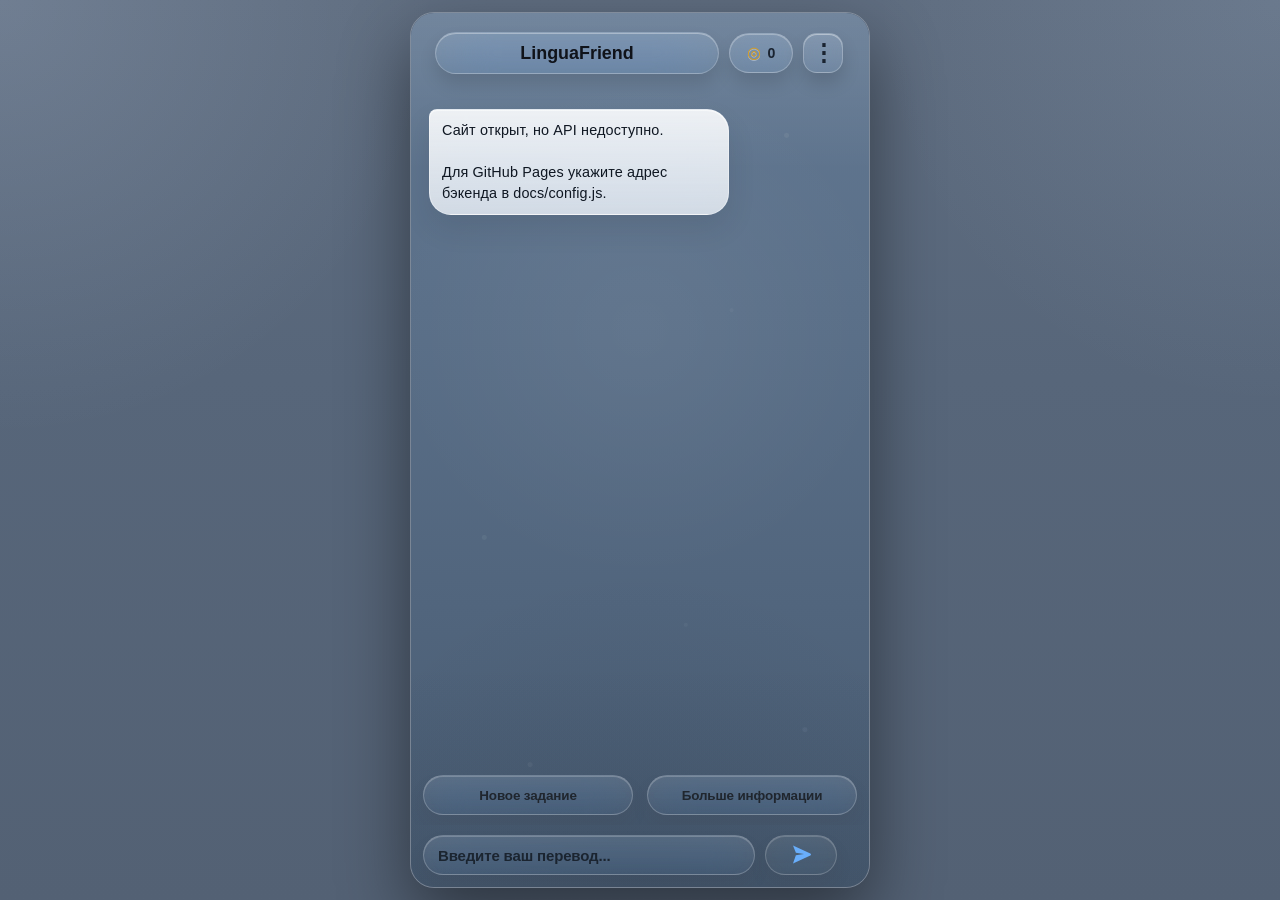
==== commit f601fe27: "Add files via upload" ====
--- a/docs/index.html
+++ b/docs/index.html
@@ -11,6 +11,10 @@
     <section class="phone-shell">
       <header class="top-glass">
         <div class="top-pill">LinguaFriend</div>
+        <div id="coinBadge" class="coin-badge" aria-label="Coins">
+          <span class="coin-icon" aria-hidden="true">◎</span>
+          <span id="coinValue" class="coin-value">0</span>
+        </div>
         <button id="topMenuBtn" class="top-menu-btn" type="button" aria-label="Меню">⋮</button>
       </header>
 
@@ -22,7 +26,16 @@
             <button id="closeMenuBtn" class="menu-close" type="button" aria-label="Закрыть">×</button>
           </div>
 
-          <div class="menu-block">
+          <div class="menu-block menu-inline-row">
+            <span class="menu-label">Тёмная тема</span>
+            <button id="themeToggle" class="hint-switch" type="button" aria-pressed="false">
+              <span class="hint-switch-track">
+                <span class="hint-switch-thumb"></span>
+              </span>
+            </button>
+          </div>
+
+          <div class="menu-block menu-inline-row">
             <span class="menu-label">Подсказки</span>
             <button id="hintToggle" class="hint-switch" type="button" aria-pressed="true">
               <span class="hint-switch-track">
@@ -30,7 +43,6 @@
               </span>
             </button>
           </div>
-
 
           <div class="menu-block menu-levels">
             <span class="menu-label">Сложность</span>
@@ -42,16 +54,8 @@
           </div>
 
           <div class="menu-block menu-leaderboard-trigger">
-            <span class="menu-label centered-label">Таблица лидеров</span>
+            <span class="menu-label">Таблица лидеров</span>
             <button id="openLeaderboardBtn" class="leaderboard-open-btn" type="button">Открыть список</button>
-          </div>
-
-          <div class="menu-block menu-theme">
-            <span class="menu-label centered-label">Тема</span>
-            <div class="theme-pills">
-              <button id="lightThemeBtn" class="theme-pill active" data-theme="light" type="button">Светлая</button>
-              <button id="darkThemeBtn" class="theme-pill" data-theme="dark" type="button">Тёмная</button>
-            </div>
           </div>
         </section>
       </div>
@@ -99,4 +103,3 @@
   <script src="./static/app.js"></script>
 </body>
 </html>
-
--- a/docs/static/style.css
+++ b/docs/static/style.css
@@ -54,9 +54,9 @@
   z-index: 20;
   min-height: 62px;
   display: grid;
-  grid-template-columns: 1fr auto;
+  grid-template-columns: 1fr auto auto;
   align-items: center;
-  gap: 8px;
+  gap: 10px;
   padding: 18px 26px 0 24px;
   background: transparent;
   border: 0;
@@ -70,7 +70,7 @@
   display: grid;
   place-items: center;
   font-family: "Segoe UI", Tahoma, sans-serif;
-  font-size: 1.28rem;
+  font-size: 1.12rem;
   font-weight: 800;
   color: #10131a;
   background:
@@ -80,6 +80,39 @@
   box-shadow: 0 10px 18px rgba(0, 0, 0, 0.12), inset 0 1px 0 rgba(255, 255, 255, 0.34);
   backdrop-filter: blur(28px) saturate(170%) contrast(1.04);
   -webkit-backdrop-filter: blur(28px) saturate(170%) contrast(1.04);
+}
+
+.coin-badge {
+  min-width: 64px;
+  min-height: 40px;
+  padding: 0 12px;
+  border-radius: 999px;
+  display: inline-flex;
+  align-items: center;
+  justify-content: center;
+  gap: 7px;
+  background:
+    linear-gradient(180deg, rgba(255, 255, 255, 0.14), rgba(255, 255, 255, 0.04)),
+    rgba(255, 255, 255, 0.02);
+  border: 1px solid rgba(255, 255, 255, 0.24);
+  box-shadow: 0 10px 18px rgba(0, 0, 0, 0.12), inset 0 1px 0 rgba(255, 255, 255, 0.28);
+  backdrop-filter: blur(28px) saturate(170%) contrast(1.04);
+  -webkit-backdrop-filter: blur(28px) saturate(170%) contrast(1.04);
+}
+
+.coin-icon {
+  font-size: 1rem;
+  line-height: 1;
+  color: #d79c1e;
+  text-shadow: 0 1px 0 rgba(255, 255, 255, 0.35);
+}
+
+.coin-value {
+  font-family: "Segoe UI", Tahoma, sans-serif;
+  font-size: 0.88rem;
+  font-weight: 800;
+  color: #1a2330;
+  line-height: 1;
 }
 
 .top-menu-btn {
@@ -172,7 +205,14 @@
   min-height: 34px;
   border-radius: 999px;
   padding: 0;
-  font-size: 1.25rem;
+  display: inline-flex;
+  align-items: center;
+  justify-content: center;
+  font-family: "Segoe UI Symbol", "Segoe UI", Tahoma, sans-serif;
+  font-size: 1.18rem;
+  font-weight: 700;
+  line-height: 1;
+  letter-spacing: 0;
   color: #16202a;
 }
 
@@ -185,8 +225,8 @@
 }
 
 .hint-switch-track {
-  width: 66px;
-  height: 36px;
+  width: 58px;
+  height: 32px;
   border-radius: 999px;
   display: flex;
   align-items: center;
@@ -199,12 +239,12 @@
 }
 
 .hint-switch-thumb {
-  width: 28px;
-  height: 28px;
+  width: 24px;
+  height: 24px;
   border-radius: 999px;
   background: rgba(255, 255, 255, 0.92);
   box-shadow: 0 4px 10px rgba(0, 0, 0, 0.16);
-  transform: translateX(30px);
+  transform: translateX(26px);
   transition: transform 0.22s ease;
 }
 
@@ -221,6 +261,45 @@
 .menu-levels {
   align-items: flex-start;
   flex-direction: column;
+}
+
+.leaderboard-open-btn {
+  width: min(255px, 100%);
+  align-self: center;
+  min-height: 38px;
+  justify-content: center;
+  font-family: "Segoe UI", Tahoma, sans-serif;
+  font-size: 0.8rem;
+  font-weight: 800;
+  color: #18212d;
+  background:
+    linear-gradient(180deg, rgba(255, 255, 255, 0.2), rgba(255, 255, 255, 0.08)),
+    rgba(255, 255, 255, 0.06);
+}
+
+.level-pills {
+  display: flex;
+  gap: 10px;
+  width: 100%;
+}
+
+.level-pill {
+  flex: 1;
+  min-height: 40px;
+  font-family: "Segoe UI", Tahoma, sans-serif;
+  font-size: 0.8rem;
+  font-weight: 800;
+  color: #18212d;
+  background:
+    linear-gradient(180deg, rgba(255, 255, 255, 0.2), rgba(255, 255, 255, 0.08)),
+    rgba(255, 255, 255, 0.06);
+}
+
+.level-pill.active {
+  background:
+    linear-gradient(180deg, rgba(187, 221, 255, 0.5), rgba(115, 171, 234, 0.22)),
+    rgba(149, 196, 247, 0.2);
+  box-shadow: 0 10px 18px rgba(0, 0, 0, 0.16), inset 0 1px 0 rgba(255, 255, 255, 0.5);
 }
 
 .menu-theme {
@@ -250,25 +329,6 @@
   color: #17202c;
 }
 
-.leaderboard-open-btn {
-  width: 100%;
-  min-height: 38px;
-  justify-content: center;
-  font-family: \"Segoe UI\", Tahoma, sans-serif;
-  font-size: 0.8rem;
-  font-weight: 800;
-  color: #18212d;
-  background:
-    linear-gradient(180deg, rgba(255, 255, 255, 0.2), rgba(255, 255, 255, 0.08)),
-    rgba(255, 255, 255, 0.06);
-}
-
-.level-pills {
-  display: flex;
-  gap: 8px;
-  width: 100%;
-}
-
 .theme-pills {
   display: grid;
   grid-template-columns: repeat(2, minmax(0, 1fr));
@@ -279,25 +339,13 @@
   min-width: 0;
 }
 
-.level-pill {
-  flex: 1;
-  min-height: 40px;
-  font-family: \"Segoe UI\", Tahoma, sans-serif;
-  font-size: 0.8rem;
-  font-weight: 800;
-  color: #18212d;
-  background:
-    linear-gradient(180deg, rgba(255, 255, 255, 0.2), rgba(255, 255, 255, 0.08)),
-    rgba(255, 255, 255, 0.06);
-}
-
 .theme-pill {
   flex: 0 0 auto;
   width: 100%;
   min-width: 0;
   min-height: 36px;
   padding: 0 10px;
-  font-family: \"Segoe UI\", Tahoma, sans-serif;
+  font-family: "Segoe UI", Tahoma, sans-serif;
   font-size: 0.8rem;
   font-weight: 800;
   color: #18212d;
@@ -306,27 +354,20 @@
     rgba(255, 255, 255, 0.06);
 }
 
-.level-pill.active {
+.theme-pill.active {
   background:
     linear-gradient(180deg, rgba(187, 221, 255, 0.5), rgba(115, 171, 234, 0.22)),
     rgba(149, 196, 247, 0.2);
   box-shadow: 0 10px 18px rgba(0, 0, 0, 0.16), inset 0 1px 0 rgba(255, 255, 255, 0.5);
 }
 
-.theme-pill.active {
-  background:
-    linear-gradient(180deg, rgba(187, 221, 255, 0.5), rgba(115, 171, 234, 0.22)),
-    rgba(149, 196, 247, 0.2);
-  box-shadow: 0 10px 18px rgba(0, 0, 0, 0.16), inset 0 1px 0 rgba(255, 255, 255, 0.5);
-}
-
 .leaderboard-list {
   width: 100%;
   display: block;
 }
 
 .leaderboard-panel {
-  width: min(392px, calc(100% - 28px));
+  width: min(360px, calc(100% - 34px));
   min-height: 340px;
   max-height: min(520px, calc(100dvh - 80px));
   display: grid;
@@ -340,8 +381,8 @@
 
 .leaderboard-table {
   width: 100%;
-  padding: 12px;
-  border-radius: 22px;
+  padding: 10px;
+  border-radius: 26px;
   background:
     linear-gradient(180deg, rgba(255, 255, 255, 0.16), rgba(255, 255, 255, 0.06)),
     rgba(255, 255, 255, 0.05);
@@ -353,31 +394,30 @@
 
 .leaderboard-row {
   display: grid;
-  grid-template-columns: 62px minmax(0, 1fr) 62px;
+  grid-template-columns: 54px minmax(0, 1fr) 54px;
   align-items: center;
-  gap: 10px;
-  min-height: 40px;
-  padding: 0 12px;
-  border-radius: 16px;
-  background:
-    linear-gradient(180deg, rgba(255, 255, 255, 0.16), rgba(255, 255, 255, 0.05)),
-    rgba(255, 255, 255, 0.05);
-  border: 1px solid rgba(255, 255, 255, 0.22);
-  box-shadow: inset 0 1px 0 rgba(255, 255, 255, 0.22);
+  gap: 8px;
+  min-height: 36px;
+  padding: 0 10px;
+  border-radius: 0;
+  background: transparent;
+  border: 0;
+  box-shadow: none;
 }
 
 .leaderboard-row + .leaderboard-row {
-  margin-top: 8px;
-}
-
-.leaderboard-header {
-  min-height: 38px;
-  padding: 0 12px;
-  background:
-    linear-gradient(180deg, rgba(255, 255, 255, 0.18), rgba(255, 255, 255, 0.08)),
-    rgba(255, 255, 255, 0.07);
-  border: 1px solid rgba(255, 255, 255, 0.18);
-  box-shadow: inset 0 1px 0 rgba(255, 255, 255, 0.28);
+  margin-top: 0;
+  border-top: 1px solid rgba(255, 255, 255, 0.14);
+}
+
+.leaderboard-header {
+  min-height: 32px;
+  padding: 0 12px 6px;
+  border-radius: 0;
+  overflow: visible;
+  background: transparent;
+  border: 0;
+  box-shadow: none;
 }
 
 .leaderboard-rank,
@@ -395,14 +435,17 @@
   text-overflow: ellipsis;
 }
 
-.leaderboard-header .leaderboard-rank,
-.leaderboard-header .leaderboard-name,
-.leaderboard-header .leaderboard-score {
-  font-size: 0.74rem;
-  font-weight: 800;
-  letter-spacing: 0.04em;
-  text-transform: uppercase;
-  color: rgba(24, 33, 45, 0.7);
+.leaderboard-header .leaderboard-rank,
+.leaderboard-header .leaderboard-name,
+.leaderboard-header .leaderboard-score {
+  background: transparent !important;
+  border: 0 !important;
+  box-shadow: none !important;
+  font-size: 0.72rem;
+  font-weight: 800;
+  letter-spacing: 0.03em;
+  text-transform: uppercase;
+  color: rgba(24, 33, 45, 0.7);
 }
 
 .leaderboard-rank {
@@ -469,33 +512,30 @@
 }
 
 .messages {
+  position: relative;
+  z-index: 1;
   height: 100%;
   overflow-y: auto;
-  padding: 84px 10px 138px;
-  scrollbar-width: thin;
-  scrollbar-color: rgba(46, 142, 255, 0.9) transparent;
-}
-
-.messages::-webkit-scrollbar {
-  width: 8px;
-}
-
-.messages::-webkit-scrollbar-track {
-  background: transparent;
-}
-
-.messages::-webkit-scrollbar-thumb {
-  background: linear-gradient(180deg, rgba(77, 163, 255, 0.95), rgba(18, 124, 255, 0.95));
-  border-radius: 999px;
-  border: 2px solid transparent;
-  background-clip: padding-box;
-}
+  padding: 96px 18px 150px;
+  scrollbar-width: none;
+  -ms-overflow-style: none;
+}
+
+.messages::-webkit-scrollbar {
+  display: none;
+  width: 0;
+  height: 0;
+}
+
+
+
+
 
 .msg {
   max-width: min(82%, 300px);
   margin: 0 0 8px;
   padding: 10px 12px;
-  border-radius: 18px;
+  border-radius: 22px;
   line-height: 1.45;
   font-size: 0.9rem;
   letter-spacing: 0.01em;
@@ -513,7 +553,8 @@
     inset 0 1px 0 rgba(255, 255, 255, 0.58);
   position: relative;
   transform-origin: left bottom;
-  animation: bubbleIn 0.24s ease;
+  animation: bubbleIn 0.28s cubic-bezier(0.22, 1, 0.36, 1);
+  will-change: transform, opacity;
 }
 
 .msg.bot {
@@ -557,7 +598,8 @@
 }
 
 .msg.sending {
-  opacity: 0.84;
+  opacity: 0.92;
+  animation: outgoingIn 0.26s cubic-bezier(0.22, 1, 0.36, 1);
 }
 
 .msg.typing {
@@ -565,6 +607,7 @@
   gap: 4px;
   min-width: 44px;
   align-items: center;
+  animation: typingIn 0.22s ease-out;
 }
 
 .msg.typing span {
@@ -633,6 +676,12 @@
   -webkit-backdrop-filter: blur(20px) saturate(150%);
   font-size: 0.84rem;
   padding: 0 12px;
+  transition:
+    transform 0.2s ease,
+    box-shadow 0.22s ease,
+    background 0.22s ease,
+    border-color 0.22s ease,
+    filter 0.2s ease;
 }
 
 button {
@@ -646,14 +695,22 @@
   padding: 7px 12px;
   cursor: pointer;
   box-shadow: 0 8px 18px rgba(0, 0, 0, 0.2), inset 0 1px 0 rgba(255, 255, 255, 0.35);
+  transition:
+    transform 0.2s ease,
+    box-shadow 0.22s ease,
+    background 0.22s ease,
+    border-color 0.22s ease,
+    filter 0.2s ease,
+    opacity 0.2s ease;
 }
 
 button:hover {
-  filter: brightness(1.08);
+  filter: brightness(1.04);
+  box-shadow: 0 12px 22px rgba(0, 0, 0, 0.16), inset 0 1px 0 rgba(255, 255, 255, 0.42);
 }
 
 button:active {
-  transform: translateY(1px);
+  transform: translateY(1px) scale(0.985);
 }
 
 .answer-glass {
@@ -708,6 +765,11 @@
   box-shadow: 0 10px 18px rgba(70, 54, 54, 0.08), inset 0 1px 0 rgba(255, 255, 255, 0.2);
   backdrop-filter: blur(20px) saturate(150%);
   -webkit-backdrop-filter: blur(20px) saturate(150%);
+  transition:
+    border-color 0.22s ease,
+    box-shadow 0.22s ease,
+    background 0.22s ease,
+    transform 0.2s ease;
 }
 
 input::placeholder {
@@ -739,6 +801,11 @@
   padding: 0;
   backdrop-filter: blur(20px) saturate(150%);
   -webkit-backdrop-filter: blur(20px) saturate(150%);
+  transition:
+    transform 0.2s ease,
+    box-shadow 0.22s ease,
+    background 0.22s ease,
+    filter 0.2s ease;
 }
 
 .send-icon {
@@ -764,7 +831,29 @@
 @keyframes bubbleIn {
   from {
     opacity: 0;
-    transform: translateY(8px) scale(0.98);
+    transform: translateY(14px) scale(0.96);
+  }
+  to {
+    opacity: 1;
+    transform: translateY(0) scale(1);
+  }
+}
+
+@keyframes outgoingIn {
+  from {
+    opacity: 0;
+    transform: translateY(10px) translateX(8px) scale(0.96);
+  }
+  to {
+    opacity: 0.92;
+    transform: translateY(0) translateX(0) scale(1);
+  }
+}
+
+@keyframes typingIn {
+  from {
+    opacity: 0;
+    transform: translateY(6px) scale(0.98);
   }
   to {
     opacity: 1;
@@ -814,8 +903,19 @@
 
   .top-pill {
     min-height: 40px;
-    font-size: 1.06rem;
+    font-size: 0.98rem;
     letter-spacing: 0;
+  }
+
+  .coin-badge {
+    min-width: 56px;
+    min-height: 38px;
+    padding: 0 10px;
+    gap: 6px;
+  }
+
+  .coin-value {
+    font-size: 0.82rem;
   }
 
   .top-menu-btn {
@@ -970,6 +1070,26 @@
     inset 0 -14px 28px rgba(9, 16, 26, 0.12);
 }
 
+body.theme-dark .coin-badge {
+  background:
+    linear-gradient(180deg, rgba(255, 255, 255, 0.1), rgba(176, 212, 255, 0.04)),
+    linear-gradient(135deg, rgba(84, 128, 181, 0.16), rgba(24, 42, 62, 0.14));
+  border-color: rgba(214, 233, 255, 0.2);
+  box-shadow:
+    0 14px 24px rgba(2, 6, 12, 0.22),
+    inset 0 1px 0 rgba(255, 255, 255, 0.14),
+    inset 0 -10px 18px rgba(9, 16, 26, 0.1);
+}
+
+body.theme-dark .coin-icon {
+  color: #f6c24d;
+  text-shadow: none;
+}
+
+body.theme-dark .coin-value {
+  color: #f2f7ff;
+}
+
 body.theme-dark .top-menu-btn {
   color: #f5f9ff;
   background:
@@ -1007,21 +1127,27 @@
 body.theme-dark input,
 body.theme-dark input::placeholder {
   color: #f2f7ff;
+  font-family: "Segoe UI", Tahoma, sans-serif;
+}
+
+body.theme-dark .menu-head h2,
+body.theme-dark .menu-label {
+  font-weight: 800;
 }
 
 body.theme-dark .level-pill,
-body.theme-dark .theme-pill,
 body.theme-dark .leaderboard-open-btn {
-  width: 100%;
-  min-height: 38px;
-  justify-content: center;
-  font-family: \"Segoe UI\", Tahoma, sans-serif;
+  color: #f2f7ff;
+  font-family: "Segoe UI", Tahoma, sans-serif;
   font-size: 0.8rem;
   font-weight: 800;
-  color: #18212d;
-  background:
-    linear-gradient(180deg, rgba(255, 255, 255, 0.2), rgba(255, 255, 255, 0.08)),
-    rgba(255, 255, 255, 0.06);
+  background:
+    linear-gradient(180deg, rgba(255, 255, 255, 0.11), rgba(182, 216, 255, 0.04)),
+    linear-gradient(135deg, rgba(76, 110, 148, 0.18), rgba(18, 31, 44, 0.16));
+  box-shadow:
+    0 12px 24px rgba(1, 5, 10, 0.18),
+    inset 0 1px 0 rgba(255, 255, 255, 0.18),
+    inset 0 -10px 22px rgba(10, 18, 28, 0.1);
 }
 
 body.theme-dark .level-pill.active,
@@ -1037,7 +1163,6 @@
 }
 
 body.theme-dark .leaderboard-table,
-body.theme-dark .leaderboard-row,
 body.theme-dark .leaderboard-empty {
   background:
     linear-gradient(180deg, rgba(255, 255, 255, 0.12), rgba(172, 208, 255, 0.06)),
@@ -1047,6 +1172,15 @@
     0 12px 28px rgba(0, 0, 0, 0.18);
 }
 
+body.theme-dark .leaderboard-row {
+  background: transparent;
+  box-shadow: none;
+}
+
+body.theme-dark .leaderboard-row + .leaderboard-row {
+  border-top-color: rgba(214, 233, 255, 0.12);
+}
+
 body.theme-dark .leaderboard-header .leaderboard-rank,
 body.theme-dark .leaderboard-header .leaderboard-name,
 body.theme-dark .leaderboard-header .leaderboard-score {
@@ -1073,9 +1207,7 @@
     radial-gradient(circle at 52% 100%, rgba(0, 0, 0, 0.14), transparent 34%);
 }
 
-body.theme-dark .messages::-webkit-scrollbar-thumb {
-  background: linear-gradient(180deg, rgba(132, 187, 255, 0.9), rgba(54, 126, 230, 0.92));
-}
+body.theme-dark 
 
 body.theme-dark .msg {
   color: #f3f8ff;
@@ -1180,3 +1312,40 @@
 
 
 
+
+@media (max-width: 699px) {
+  .messages {
+    scrollbar-width: none;
+    -ms-overflow-style: none;
+  }
+
+  .messages::-webkit-scrollbar {
+  display: none;
+  width: 0;
+  height: 0;
+}
+}
+
+
+
+
+
+
+
+
+
+
+.leaderboard-header .leaderboard-rank,
+.leaderboard-header .leaderboard-name,
+.leaderboard-header .leaderboard-score {
+  background: transparent !important;
+  border: 0 !important;
+  box-shadow: none !important;
+  font-size: 0.72rem;
+  font-weight: 800;
+  letter-spacing: 0.03em;
+  text-transform: uppercase;
+  color: rgba(24, 33, 45, 0.7);
+}
+
+
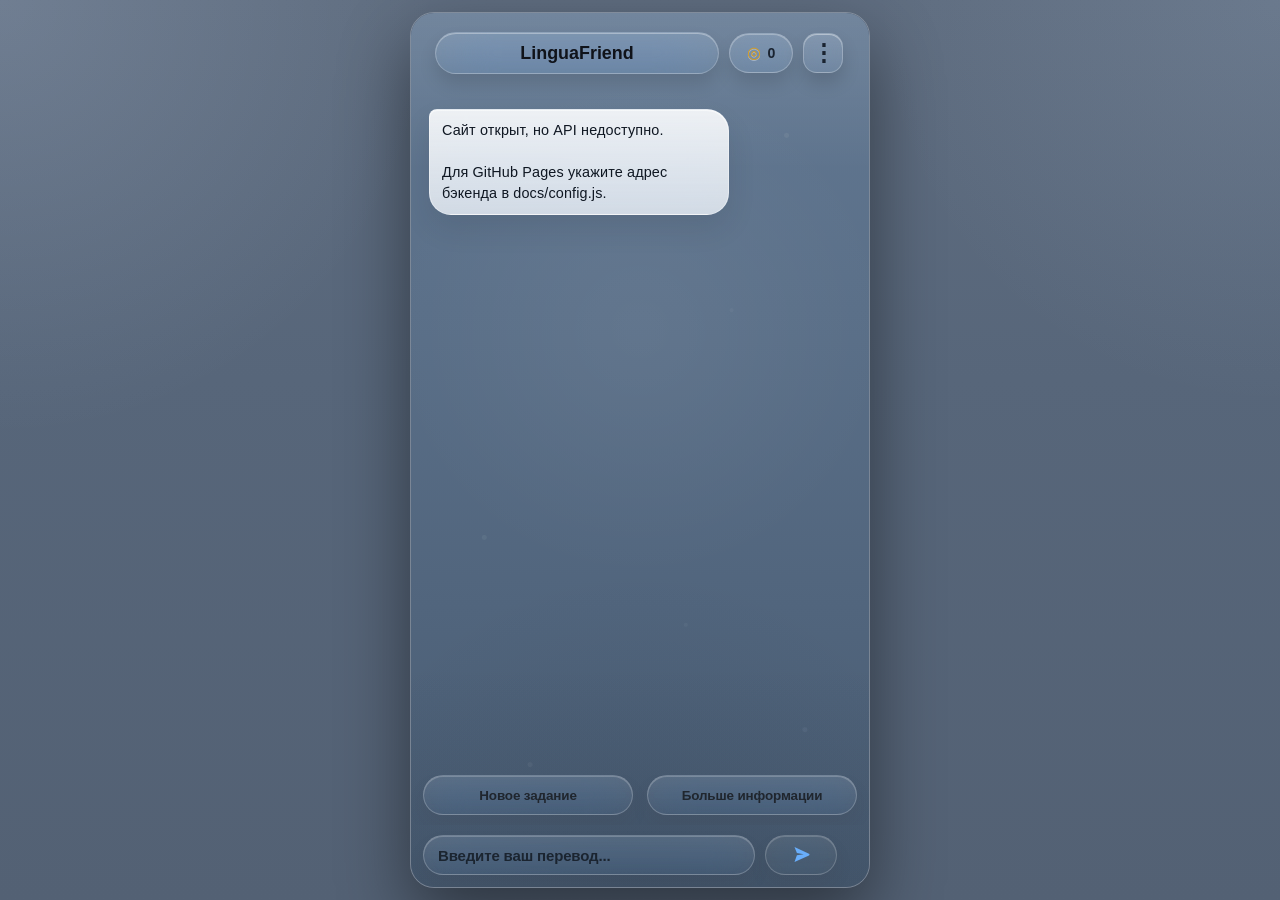
==== commit 30c9b806: "Add files via upload" ====
--- a/docs/index.html
+++ b/docs/index.html
@@ -57,6 +57,11 @@
             <span class="menu-label">Таблица лидеров</span>
             <button id="openLeaderboardBtn" class="leaderboard-open-btn" type="button">Открыть список</button>
           </div>
+
+          <div class="menu-block menu-reminder-trigger">
+            <span class="menu-label">Напоминание</span>
+            <button id="openReminderBtn" class="leaderboard-open-btn" type="button">Настроить</button>
+          </div>
         </section>
       </div>
 
@@ -68,6 +73,47 @@
             <button id="closeLeaderboardBtn" class="menu-close" type="button" aria-label="Закрыть">×</button>
           </div>
           <div id="leaderboardList" class="leaderboard-list"></div>
+        </section>
+      </div>
+
+      <div id="coinsOverlay" class="menu-overlay" hidden>
+        <div id="coinsBackdrop" class="menu-backdrop"></div>
+        <section class="menu-panel coins-panel" aria-label="Coins info">
+          <div class="menu-head">
+            <h2>Монеты</h2>
+            <button id="closeCoinsBtn" class="menu-close" type="button" aria-label="Закрыть">×</button>
+          </div>
+          <div class="coins-info">
+            <p>Монеты начисляются каждый день в 00:00 по Москве за место в таблице лидеров.</p>
+            <div class="coins-rules">
+              <div class="coins-rule"><span>1 место</span><strong>50</strong></div>
+              <div class="coins-rule"><span>2 место</span><strong>30</strong></div>
+              <div class="coins-rule"><span>3 место</span><strong>20</strong></div>
+              <div class="coins-rule"><span>4 место</span><strong>10</strong></div>
+              <div class="coins-rule"><span>5 место</span><strong>5</strong></div>
+            </div>
+            <p class="coins-note">У нового пользователя изначально 0 монет.</p>
+          </div>
+        </section>
+      </div>
+
+      <div id="reminderOverlay" class="menu-overlay" hidden>
+        <div id="reminderBackdrop" class="menu-backdrop"></div>
+        <section class="menu-panel reminder-panel" aria-label="Reminder setup">
+          <div class="menu-head">
+            <h2>Напоминание</h2>
+            <button id="closeReminderBtn" class="menu-close" type="button" aria-label="Закрыть">×</button>
+          </div>
+          <div class="reminder-info">
+            <p>Выбери время, когда сайт напомнит о начале урока.</p>
+            <label class="reminder-time-label" for="reminderTimeInput">Время</label>
+            <input id="reminderTimeInput" class="reminder-time-input" type="time" />
+            <p id="reminderStatus" class="reminder-status">Напоминание выключено</p>
+            <div class="reminder-actions">
+              <button id="saveReminderBtn" class="leaderboard-open-btn" type="button">Сохранить</button>
+              <button id="clearReminderBtn" class="level-pill" type="button">Выключить</button>
+            </div>
+          </div>
         </section>
       </div>
 
--- a/docs/static/style.css
+++ b/docs/static/style.css
@@ -225,8 +225,8 @@
 }
 
 .hint-switch-track {
-  width: 58px;
-  height: 32px;
+  width: 50px;
+  height: 28px;
   border-radius: 999px;
   display: flex;
   align-items: center;
@@ -239,12 +239,12 @@
 }
 
 .hint-switch-thumb {
-  width: 24px;
-  height: 24px;
+  width: 20px;
+  height: 20px;
   border-radius: 999px;
   background: rgba(255, 255, 255, 0.92);
   box-shadow: 0 4px 10px rgba(0, 0, 0, 0.16);
-  transform: translateX(26px);
+  transform: translateX(22px);
   transition: transform 0.22s ease;
 }
 
@@ -372,6 +372,88 @@
   max-height: min(520px, calc(100dvh - 80px));
   display: grid;
   grid-template-rows: auto 1fr;
+}
+
+.coins-panel {
+  width: min(340px, calc(100% - 34px));
+}
+
+.reminder-panel {
+  width: min(340px, calc(100% - 34px));
+}
+
+.coins-info {
+  display: grid;
+  gap: 14px;
+  color: #203040;
+  font-size: 0.94rem;
+  line-height: 1.45;
+}
+
+.coins-info p {
+  margin: 0;
+}
+
+.coins-rules {
+  display: grid;
+  gap: 8px;
+  padding: 12px;
+  border-radius: 18px;
+  background:
+    linear-gradient(180deg, rgba(255, 255, 255, 0.14), rgba(255, 255, 255, 0.04)),
+    rgba(255, 255, 255, 0.04);
+  border: 1px solid rgba(255, 255, 255, 0.18);
+}
+
+.coins-rule {
+  display: flex;
+  align-items: center;
+  justify-content: space-between;
+  gap: 12px;
+  min-height: 32px;
+}
+
+.coins-rule strong {
+  font-size: 0.96rem;
+}
+
+.coins-note {
+  color: rgba(32, 48, 64, 0.76);
+}
+
+.reminder-info {
+  display: grid;
+  gap: 14px;
+  color: #203040;
+}
+
+.reminder-info p {
+  margin: 0;
+  line-height: 1.45;
+}
+
+.reminder-time-label {
+  font-size: 0.92rem;
+  font-weight: 700;
+  color: #203040;
+}
+
+.reminder-time-input {
+  min-height: 44px;
+  border-radius: 18px;
+  font-size: 1rem;
+  text-align: center;
+}
+
+.reminder-status {
+  font-size: 0.9rem;
+  color: rgba(32, 48, 64, 0.76);
+}
+
+.reminder-actions {
+  display: grid;
+  grid-template-columns: 1fr 1fr;
+  gap: 10px;
 }
 
 .leaderboard-panel .leaderboard-list {
@@ -810,8 +892,8 @@
 
 .send-icon {
   display: inline-block;
-  width: 24px;
-  height: 24px;
+  width: 20px;
+  height: 20px;
   line-height: 1;
   transform: translateX(1px);
 }
@@ -929,7 +1011,65 @@
     top: 50%;
     left: 50%;
     right: auto;
-    width: min(340px, calc(100% - 24px));
+    width: min(336px, calc(100% - 24px));
+    padding: 16px;
+    border-radius: 24px;
+  }
+
+  .reminder-panel,
+  .coins-panel {
+    width: min(320px, calc(100% - 24px));
+  }
+
+  .menu-head {
+    margin-bottom: 16px;
+  }
+
+  .menu-block + .menu-block {
+    margin-top: 16px;
+  }
+
+  .menu-label {
+    font-size: 0.94rem;
+  }
+
+  .hint-switch-track {
+    width: 46px;
+    height: 26px;
+    padding: 3px;
+  }
+
+  .hint-switch-thumb {
+    width: 20px;
+    height: 20px;
+    transform: translateX(20px);
+  }
+
+  .hint-switch.off .hint-switch-thumb {
+    transform: translateX(0);
+  }
+
+  .level-pills {
+    gap: 8px;
+  }
+
+  .level-pill {
+    min-height: 36px;
+    font-size: 0.76rem;
+  }
+
+  .leaderboard-open-btn {
+    min-height: 34px;
+    font-size: 0.78rem;
+  }
+
+  .reminder-info {
+    gap: 12px;
+    font-size: 0.9rem;
+  }
+
+  .reminder-time-input {
+    min-height: 40px;
   }
 
   .messages {
@@ -1187,6 +1327,30 @@
   color: rgba(232, 241, 255, 0.74);
 }
 
+body.theme-dark .coins-info {
+  color: #eef4ff;
+}
+
+body.theme-dark .coins-rules {
+  background:
+    linear-gradient(180deg, rgba(255, 255, 255, 0.1), rgba(172, 208, 255, 0.04)),
+    linear-gradient(135deg, rgba(54, 82, 112, 0.16), rgba(12, 22, 32, 0.18));
+  border-color: rgba(214, 233, 255, 0.14);
+}
+
+body.theme-dark .coins-note {
+  color: rgba(232, 241, 255, 0.72);
+}
+
+body.theme-dark .reminder-info,
+body.theme-dark .reminder-time-label {
+  color: #eef4ff;
+}
+
+body.theme-dark .reminder-status {
+  color: rgba(232, 241, 255, 0.72);
+}
+
 body.theme-dark .chat-glass {
   background:
     radial-gradient(circle at 12% 14%, rgba(103, 159, 255, 0.12), transparent 18%),
@@ -1313,18 +1477,7 @@
 
 
 
-@media (max-width: 699px) {
-  .messages {
-    scrollbar-width: none;
-    -ms-overflow-style: none;
-  }
-
-  .messages::-webkit-scrollbar {
-  display: none;
-  width: 0;
-  height: 0;
-}
-}
+
 
 
 
@@ -1349,3 +1502,6 @@
 }
 
 
+
+
+
